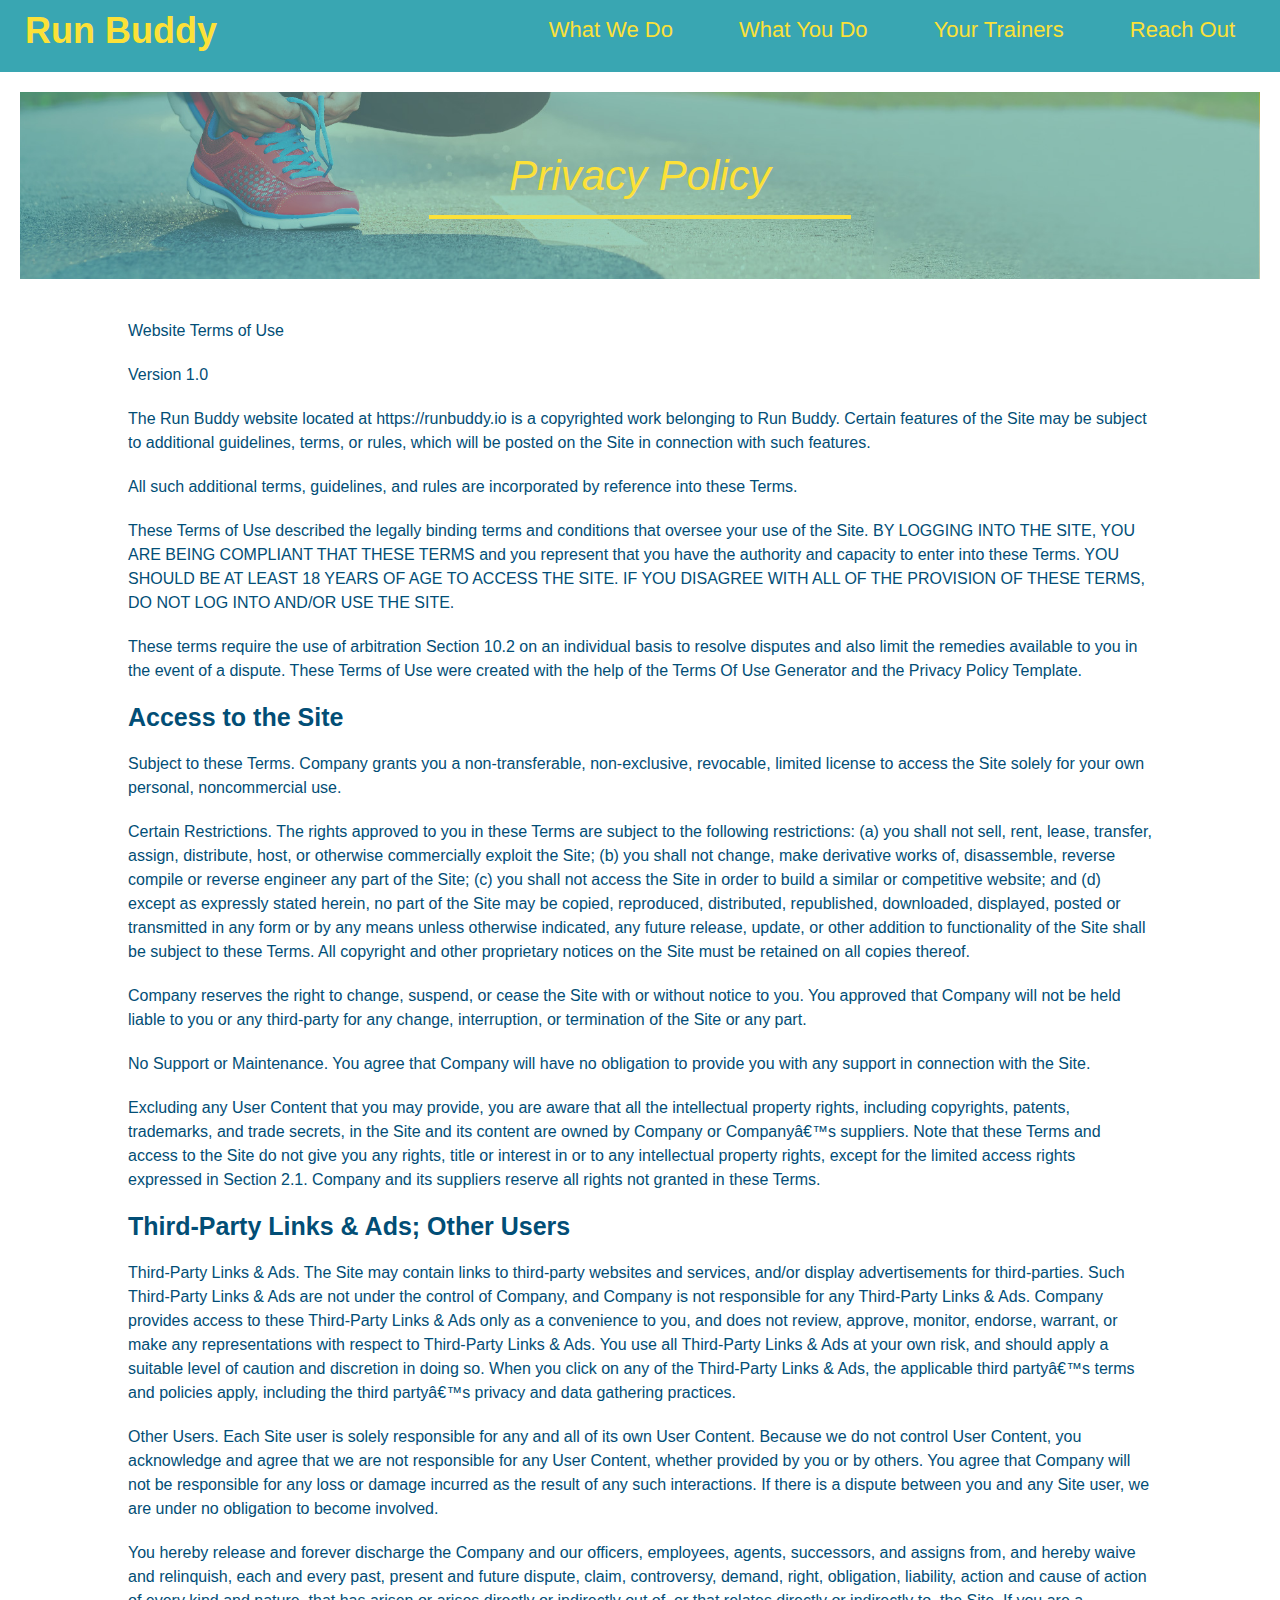
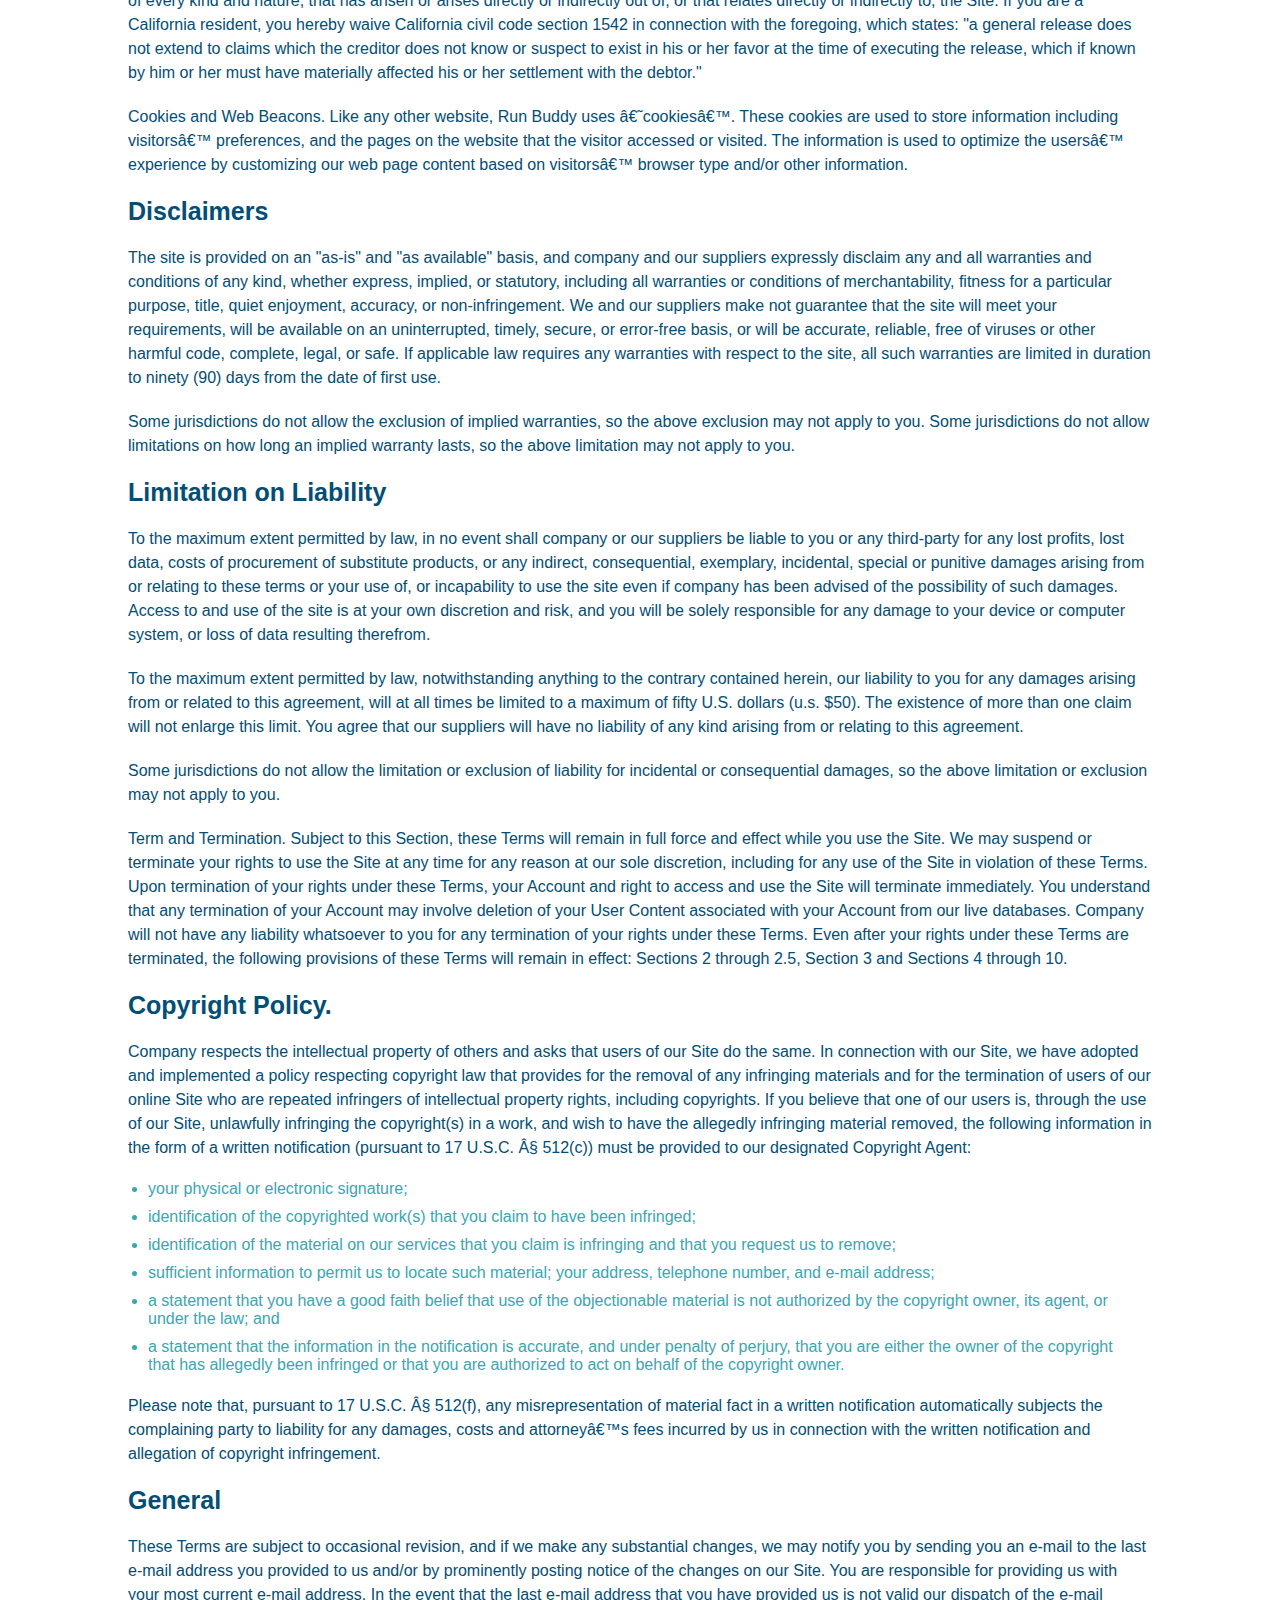
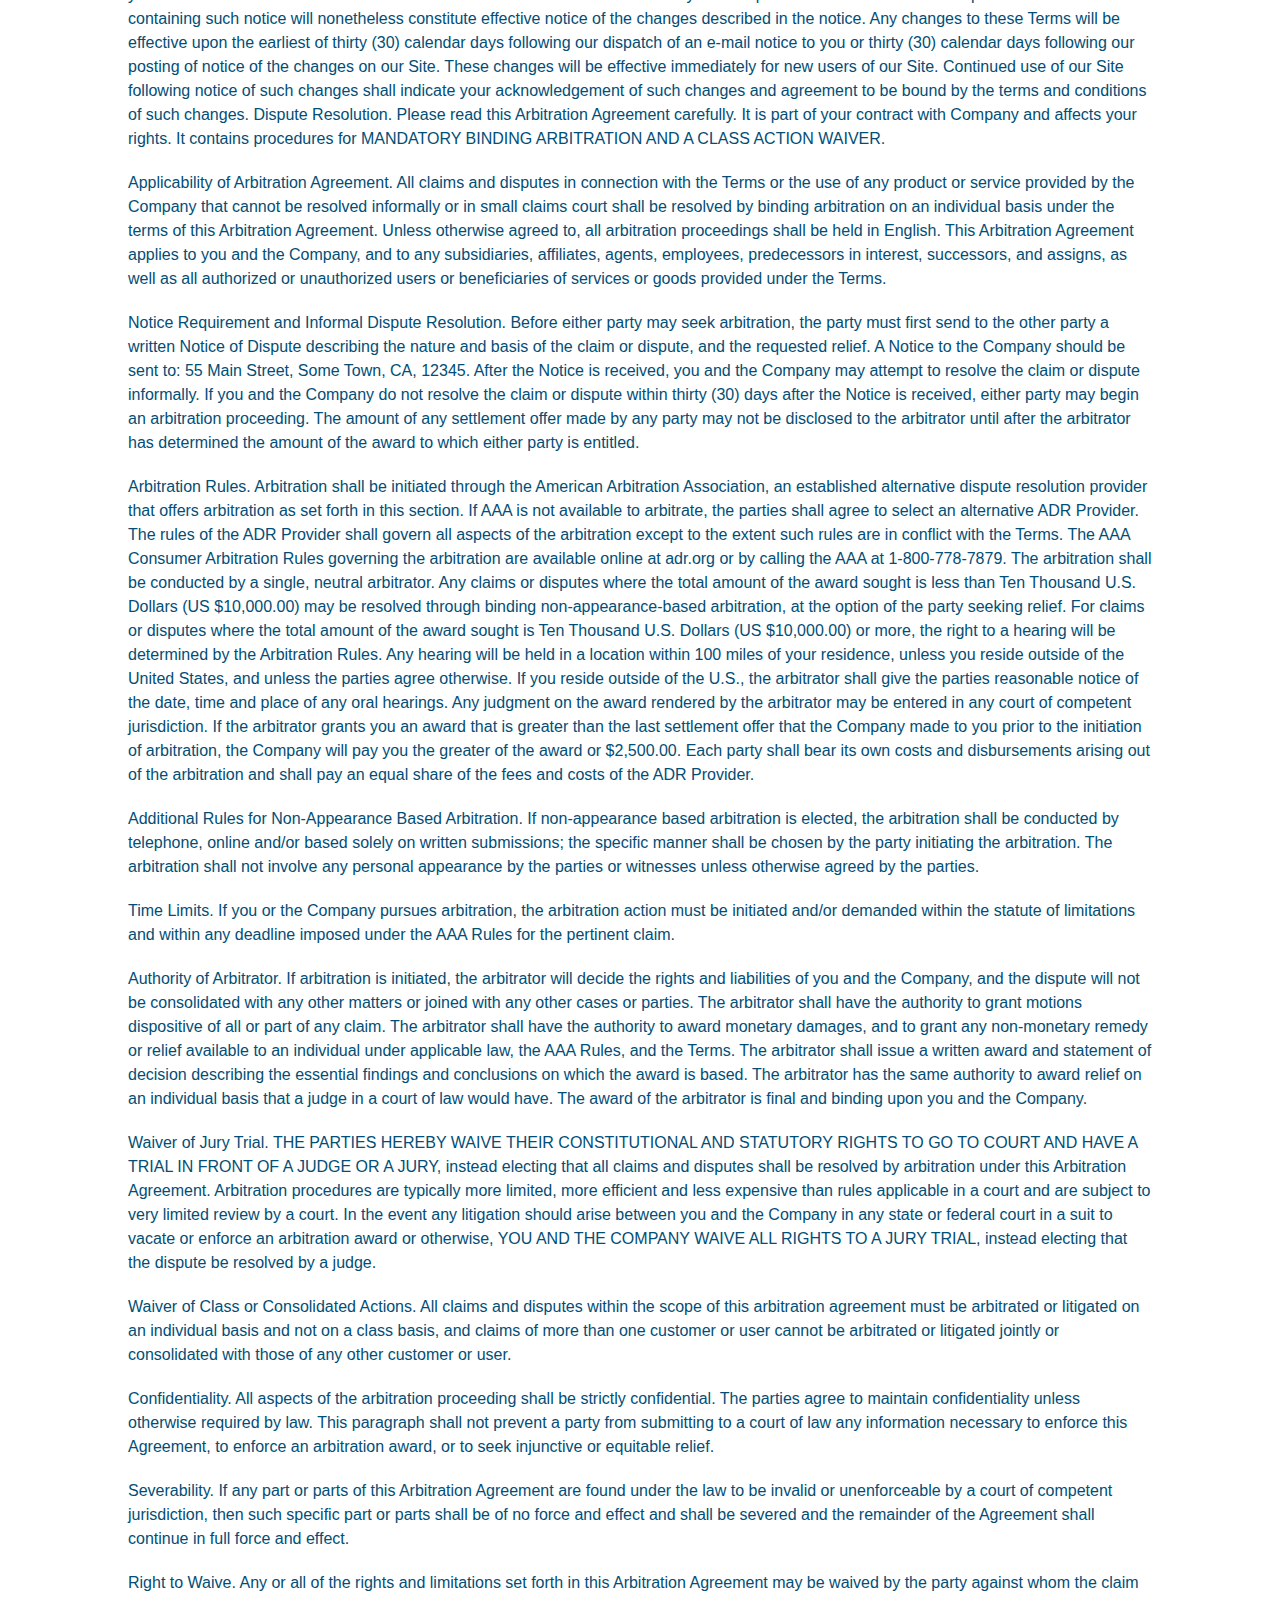
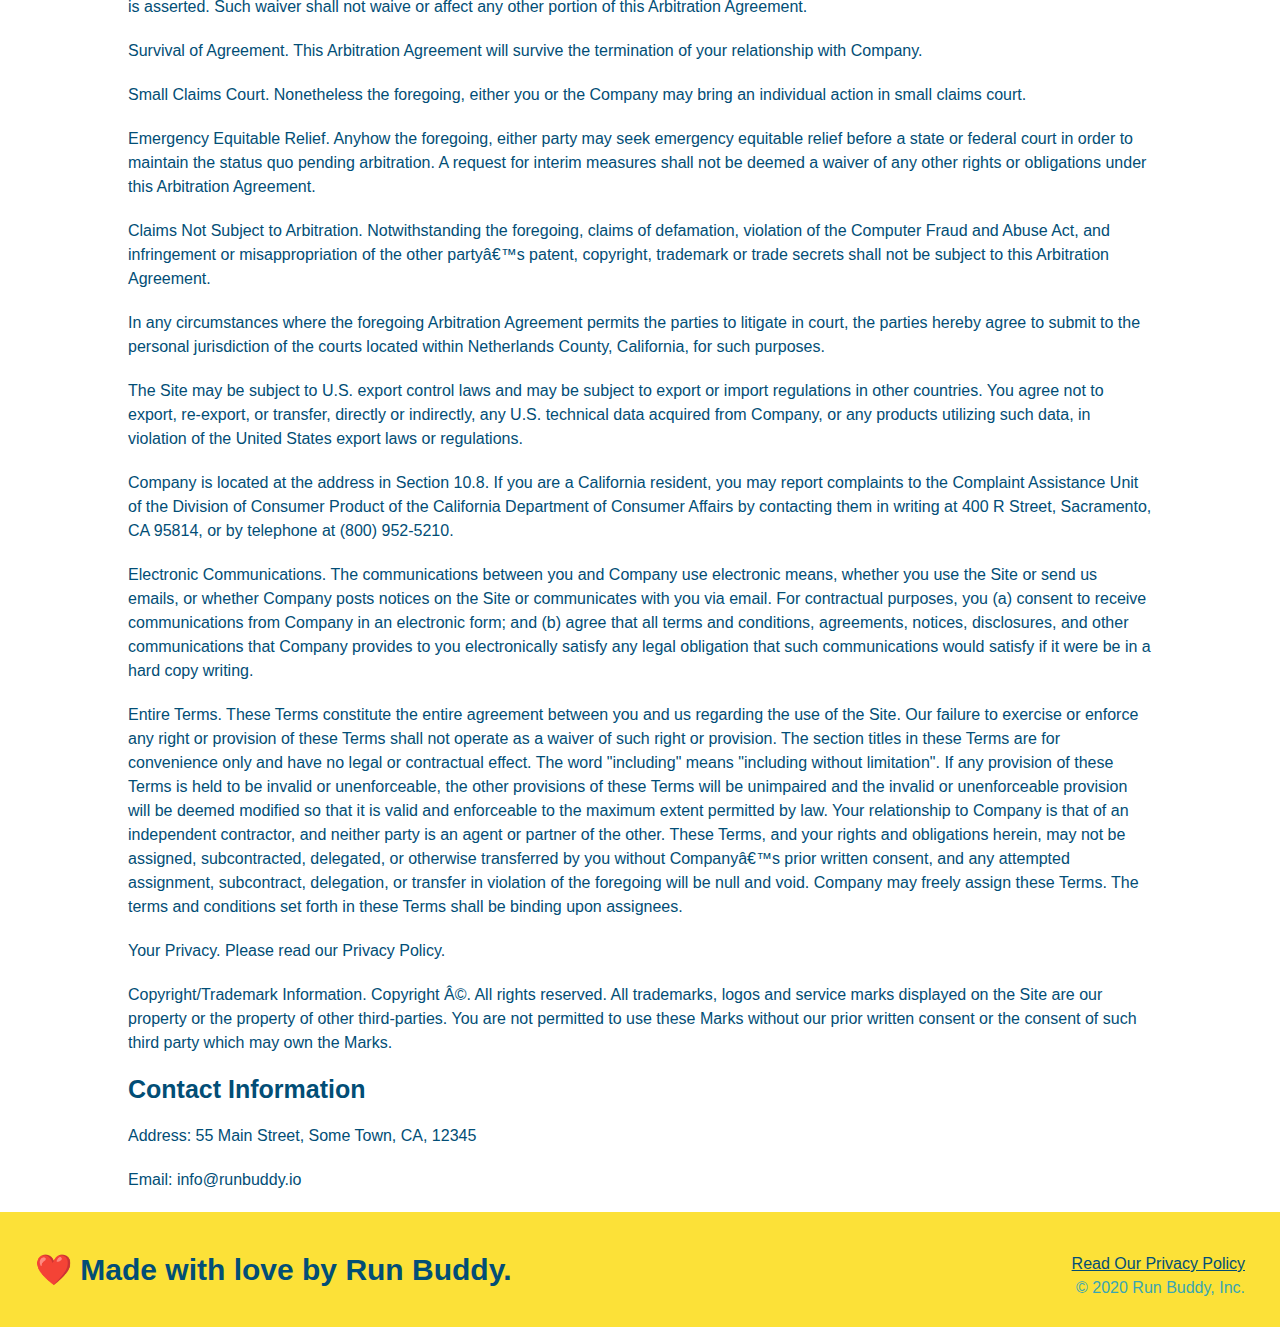
==== privacy-policy.html @ ae71781b "privacy policy and secondary style sheet" ====
<!DOCTYPE html>
<html lang="en">
  <head>
    <meta charset="UTF-8" />
    <title>Privacy Policy - Run Buddy</title>
    <link rel="stylesheet" href="assets/css/style.css" />
    <link rel="stylesheet" href="assets/css/secondary-styles.css" />
</head>
  <body>
    <!-- navigation-->
    <header>
      <h1>
        <a href="/">Run Buddy</a>
      </h1>
      <nav>
        <ul>
          <li>
            <a href="./index.html#what-we-do">What We Do</a>
          </li>
          <li>
            <a href="./index.html#what-you-do">What You Do</a>
          </li>
          <li>
            <a href="./index.html#your-trainers">Your Trainers</a>
          </li>
          <li>
            <a href="./index.html#reach-out">Reach Out</a>
          </li>
        </ul>
      </nav>
    </header>
    <!-- hero/jumbotron -->
    <section class="hero hero-secondary">
        <h2 class="page-title">
            Privacy Policy
        </h2>
    </section>
    <article class="secondary-content">

      <p>
        Website Terms of Use
      </p>

      <p>
        Version 1.0
      </p>

      <p>
        The Run Buddy website located at https://runbuddy.io is a copyrighted work belonging to Run Buddy. Certain
        features of the Site may be subject to additional guidelines, terms, or rules, which will be posted on the Site
        in connection with such features.
      </p>

      <p>
        All such additional terms, guidelines, and rules are incorporated by reference into these Terms.
      </p>

      <p>
        These Terms of Use described the legally binding terms and conditions that oversee your use of the Site. BY
        LOGGING INTO THE SITE, YOU ARE BEING COMPLIANT THAT THESE TERMS and you represent that you have the authority
        and capacity to enter into these Terms. YOU SHOULD BE AT LEAST 18 YEARS OF AGE TO ACCESS THE SITE. IF YOU
        DISAGREE WITH ALL OF THE PROVISION OF THESE TERMS, DO NOT LOG INTO AND/OR USE THE SITE.
      </p>

      <p>
        These terms require the use of arbitration Section 10.2 on an individual basis to resolve disputes and also
        limit the remedies available to you in the event of a dispute. These Terms of Use were created with the help of
        the Terms Of Use Generator and the Privacy Policy Template.
      </p>

      <h3>
        Access to the Site
      </h3>

      <p>
        Subject to these Terms. Company grants you a non-transferable, non-exclusive, revocable, limited license to
        access the Site solely for your own personal, noncommercial use.
      </p>

      <p>
        Certain Restrictions. The rights approved to you in these Terms are subject to the following restrictions: (a)
        you shall not sell, rent, lease, transfer, assign, distribute, host, or otherwise commercially exploit the Site;
        (b) you shall not change, make derivative works of, disassemble, reverse compile or reverse engineer any part of
        the Site; (c) you shall not access the Site in order to build a similar or competitive website; and (d) except
        as expressly stated herein, no part of the Site may be copied, reproduced, distributed, republished, downloaded,
        displayed, posted or transmitted in any form or by any means unless otherwise indicated, any future release,
        update, or other addition to functionality of the Site shall be subject to these Terms. All copyright and other
        proprietary notices on the Site must be retained on all copies thereof.
      </p>

      <p>
        Company reserves the right to change, suspend, or cease the Site with or without notice to you. You approved
        that Company will not be held liable to you or any third-party for any change, interruption, or termination of
        the Site or any part.
      </p>

      <p>
        No Support or Maintenance. You agree that Company will have no obligation to provide you with any support in
        connection with the Site.
      </p>

      <p>
        Excluding any User Content that you may provide, you are aware that all the intellectual property rights,
        including copyrights, patents, trademarks, and trade secrets, in the Site and its content are owned by Company
        or Companyâ€™s suppliers. Note that these Terms and access to the Site do not give you any rights, title or
        interest in or to any intellectual property rights, except for the limited access rights expressed in Section
        2.1. Company and its suppliers reserve all rights not granted in these Terms.
      </p>

      <h3>
        Third-Party Links & Ads; Other Users
      </h3>

      <p>
        Third-Party Links & Ads. The Site may contain links to third-party websites and services, and/or display
        advertisements for third-parties. Such Third-Party Links & Ads are not under the control of Company, and Company
        is not responsible for any Third-Party Links & Ads. Company provides access to these Third-Party Links & Ads
        only as a convenience to you, and does not review, approve, monitor, endorse, warrant, or make any
        representations with respect to Third-Party Links & Ads. You use all Third-Party Links & Ads at your own risk,
        and should apply a suitable level of caution and discretion in doing so. When you click on any of the
        Third-Party Links & Ads, the applicable third partyâ€™s terms and policies apply, including the third partyâ€™s
        privacy and data gathering practices.
      </p>

      <p>
        Other Users. Each Site user is solely responsible for any and all of its own User Content. Because we do not
        control User Content, you acknowledge and agree that we are not responsible for any User Content, whether
        provided by you or by others. You agree that Company will not be responsible for any loss or damage incurred as
        the result of any such interactions. If there is a dispute between you and any Site user, we are under no
        obligation to become involved.
      </p>

      <p>
        You hereby release and forever discharge the Company and our officers, employees, agents, successors, and
        assigns from, and hereby waive and relinquish, each and every past, present and future dispute, claim,
        controversy, demand, right, obligation, liability, action and cause of action of every kind and nature, that has
        arisen or arises directly or indirectly out of, or that relates directly or indirectly to, the Site. If you are
        a California resident, you hereby waive California civil code section 1542 in connection with the foregoing,
        which states: "a general release does not extend to claims which the creditor does not know or suspect to exist
        in his or her favor at the time of executing the release, which if known by him or her must have materially
        affected his or her settlement with the debtor."
      </p>

      <p>
        Cookies and Web Beacons. Like any other website, Run Buddy uses â€˜cookiesâ€™. These cookies are used to store
        information including visitorsâ€™ preferences, and the pages on the website that the visitor accessed or visited.
        The information is used to optimize the usersâ€™ experience by customizing our web page content based on visitorsâ€™
        browser type and/or other information.
      </p>

      <h3>
        Disclaimers
      </h3>

      <p>
        The site is provided on an "as-is" and "as available" basis, and company and our suppliers expressly disclaim
        any and all warranties and conditions of any kind, whether express, implied, or statutory, including all
        warranties or conditions of merchantability, fitness for a particular purpose, title, quiet enjoyment, accuracy,
        or non-infringement. We and our suppliers make not guarantee that the site will meet your requirements, will be
        available on an uninterrupted, timely, secure, or error-free basis, or will be accurate, reliable, free of
        viruses or other harmful code, complete, legal, or safe. If applicable law requires any warranties with respect
        to the site, all such warranties are limited in duration to ninety (90) days from the date of first use.
      </p>

      <p>
        Some jurisdictions do not allow the exclusion of implied warranties, so the above exclusion may not apply to
        you. Some jurisdictions do not allow limitations on how long an implied warranty lasts, so the above limitation
        may not apply to you.
      </p>

      <h3>
        Limitation on Liability
      </h3>

      <p>
        To the maximum extent permitted by law, in no event shall company or our suppliers be liable to you or any
        third-party for any lost profits, lost data, costs of procurement of substitute products, or any indirect,
        consequential, exemplary, incidental, special or punitive damages arising from or relating to these terms or
        your use of, or incapability to use the site even if company has been advised of the possibility of such
        damages. Access to and use of the site is at your own discretion and risk, and you will be solely responsible
        for any damage to your device or computer system, or loss of data resulting therefrom.
      </p>

      <p>
        To the maximum extent permitted by law, notwithstanding anything to the contrary contained herein, our liability
        to you for any damages arising from or related to this agreement, will at all times be limited to a maximum of
        fifty U.S. dollars (u.s. $50). The existence of more than one claim will not enlarge this limit. You agree that
        our suppliers will have no liability of any kind arising from or relating to this agreement.
      </p>

      <p>
        Some jurisdictions do not allow the limitation or exclusion of liability for incidental or consequential
        damages, so the above limitation or exclusion may not apply to you.
      </p>

      <p>
        Term and Termination. Subject to this Section, these Terms will remain in full force and effect while you use
        the Site. We may suspend or terminate your rights to use the Site at any time for any reason at our sole
        discretion, including for any use of the Site in violation of these Terms. Upon termination of your rights under
        these Terms, your Account and right to access and use the Site will terminate immediately. You understand that
        any termination of your Account may involve deletion of your User Content associated with your Account from our
        live databases. Company will not have any liability whatsoever to you for any termination of your rights under
        these Terms. Even after your rights under these Terms are terminated, the following provisions of these Terms
        will remain in effect: Sections 2 through 2.5, Section 3 and Sections 4 through 10.
      </p>

      <h3>
        Copyright Policy.
      </h3>

      <p>
        Company respects the intellectual property of others and asks that users of our Site do the same. In connection
        with our Site, we have adopted and implemented a policy respecting copyright law that provides for the removal
        of any infringing materials and for the termination of users of our online Site who are repeated infringers of
        intellectual property rights, including copyrights. If you believe that one of our users is, through the use of
        our Site, unlawfully infringing the copyright(s) in a work, and wish to have the allegedly infringing material
        removed, the following information in the form of a written notification (pursuant to 17 U.S.C. Â§ 512(c)) must
        be provided to our designated Copyright Agent:
      </p>

      <ul>
        <li>
          your physical or electronic signature;
        </li>
        <li>
          identification of the copyrighted work(s) that you claim to have been infringed;
        </li>
        <li>
          identification of the material on our services that you claim is infringing and that you request us to remove;
        </li>
        <li>
          sufficient information to permit us to locate such material; your address, telephone number, and e-mail
          address;
        </li>
        <li>
          a statement that you have a good faith belief that use of the objectionable material is not authorized by the
          copyright owner, its agent, or under the law; and
        </li>
        <li>
          a statement that the information in the notification is accurate, and under penalty of perjury, that you are
          either the owner of the copyright that has allegedly been infringed or that you are authorized to act on
          behalf of the copyright owner.
        </li>
      </ul>

      <p>
        Please note that, pursuant to 17 U.S.C. Â§ 512(f), any misrepresentation of material fact in a written
        notification automatically subjects the complaining party to liability for any damages, costs and attorneyâ€™s
        fees incurred by us in connection with the written notification and allegation of copyright infringement.
      </p>

      <h3>
        General
      </h3>

      <p>
        These Terms are subject to occasional revision, and if we make any substantial changes, we may notify you by
        sending you an e-mail to the last e-mail address you provided to us and/or by prominently posting notice of the
        changes on our Site. You are responsible for providing us with your most current e-mail address. In the event
        that the last e-mail address that you have provided us is not valid our dispatch of the e-mail containing such
        notice will nonetheless constitute effective notice of the changes described in the notice. Any changes to these
        Terms will be effective upon the earliest of thirty (30) calendar days following our dispatch of an e-mail
        notice to you or thirty (30) calendar days following our posting of notice of the changes on our Site. These
        changes will be effective immediately for new users of our Site. Continued use of our Site following notice of
        such changes shall indicate your acknowledgement of such changes and agreement to be bound by the terms and
        conditions of such changes. Dispute Resolution. Please read this Arbitration Agreement carefully. It is part of
        your contract with Company and affects your rights. It contains procedures for MANDATORY BINDING ARBITRATION AND
        A CLASS ACTION WAIVER.
      </p>

      <p>
        Applicability of Arbitration Agreement. All claims and disputes in connection with the Terms or the use of any
        product or service provided by the Company that cannot be resolved informally or in small claims court shall be
        resolved by binding arbitration on an individual basis under the terms of this Arbitration Agreement. Unless
        otherwise agreed to, all arbitration proceedings shall be held in English. This Arbitration Agreement applies to
        you and the Company, and to any subsidiaries, affiliates, agents, employees, predecessors in interest,
        successors, and assigns, as well as all authorized or unauthorized users or beneficiaries of services or goods
        provided under the Terms.
      </p>

      <p>
        Notice Requirement and Informal Dispute Resolution. Before either party may seek arbitration, the party must
        first send to the other party a written Notice of Dispute describing the nature and basis of the claim or
        dispute, and the requested relief. A Notice to the Company should be sent to: 55 Main Street, Some Town, CA,
        12345. After the Notice is received, you and the Company may attempt to resolve the claim or dispute informally.
        If you and the Company do not resolve the claim or dispute within thirty (30) days after the Notice is received,
        either party may begin an arbitration proceeding. The amount of any settlement offer made by any party may not
        be disclosed to the arbitrator until after the arbitrator has determined the amount of the award to which either
        party is entitled.
      </p>

      <p>
        Arbitration Rules. Arbitration shall be initiated through the American Arbitration Association, an established
        alternative dispute resolution provider that offers arbitration as set forth in this section. If AAA is not
        available to arbitrate, the parties shall agree to select an alternative ADR Provider. The rules of the ADR
        Provider shall govern all aspects of the arbitration except to the extent such rules are in conflict with the
        Terms. The AAA Consumer Arbitration Rules governing the arbitration are available online at adr.org or by
        calling the AAA at 1-800-778-7879. The arbitration shall be conducted by a single, neutral arbitrator. Any
        claims or disputes where the total amount of the award sought is less than Ten Thousand U.S. Dollars (US
        $10,000.00) may be resolved through binding non-appearance-based arbitration, at the option of the party seeking
        relief. For claims or disputes where the total amount of the award sought is Ten Thousand U.S. Dollars (US
        $10,000.00) or more, the right to a hearing will be determined by the Arbitration Rules. Any hearing will be
        held in a location within 100 miles of your residence, unless you reside outside of the United States, and
        unless the parties agree otherwise. If you reside outside of the U.S., the arbitrator shall give the parties
        reasonable notice of the date, time and place of any oral hearings. Any judgment on the award rendered by the
        arbitrator may be entered in any court of competent jurisdiction. If the arbitrator grants you an award that is
        greater than the last settlement offer that the Company made to you prior to the initiation of arbitration, the
        Company will pay you the greater of the award or $2,500.00. Each party shall bear its own costs and
        disbursements arising out of the arbitration and shall pay an equal share of the fees and costs of the ADR
        Provider.
      </p>

      <p>
        Additional Rules for Non-Appearance Based Arbitration. If non-appearance based arbitration is elected, the
        arbitration shall be conducted by telephone, online and/or based solely on written submissions; the specific
        manner shall be chosen by the party initiating the arbitration. The arbitration shall not involve any personal
        appearance by the parties or witnesses unless otherwise agreed by the parties.
      </p>

      <p>
        Time Limits. If you or the Company pursues arbitration, the arbitration action must be initiated and/or demanded
        within the statute of limitations and within any deadline imposed under the AAA Rules for the pertinent claim.
      </p>

      <p>
        Authority of Arbitrator. If arbitration is initiated, the arbitrator will decide the rights and liabilities of
        you and the Company, and the dispute will not be consolidated with any other matters or joined with any other
        cases or parties. The arbitrator shall have the authority to grant motions dispositive of all or part of any
        claim. The arbitrator shall have the authority to award monetary damages, and to grant any non-monetary remedy
        or relief available to an individual under applicable law, the AAA Rules, and the Terms. The arbitrator shall
        issue a written award and statement of decision describing the essential findings and conclusions on which the
        award is based. The arbitrator has the same authority to award relief on an individual basis that a judge in a
        court of law would have. The award of the arbitrator is final and binding upon you and the Company.
      </p>

      <p>
        Waiver of Jury Trial. THE PARTIES HEREBY WAIVE THEIR CONSTITUTIONAL AND STATUTORY RIGHTS TO GO TO COURT AND HAVE
        A TRIAL IN FRONT OF A JUDGE OR A JURY, instead electing that all claims and disputes shall be resolved by
        arbitration under this Arbitration Agreement. Arbitration procedures are typically more limited, more efficient
        and less expensive than rules applicable in a court and are subject to very limited review by a court. In the
        event any litigation should arise between you and the Company in any state or federal court in a suit to vacate
        or enforce an arbitration award or otherwise, YOU AND THE COMPANY WAIVE ALL RIGHTS TO A JURY TRIAL, instead
        electing that the dispute be resolved by a judge.
      </p>

      <p>
        Waiver of Class or Consolidated Actions. All claims and disputes within the scope of this arbitration agreement
        must be arbitrated or litigated on an individual basis and not on a class basis, and claims of more than one
        customer or user cannot be arbitrated or litigated jointly or consolidated with those of any other customer or
        user.
      </p>

      <p>
        Confidentiality. All aspects of the arbitration proceeding shall be strictly confidential. The parties agree to
        maintain confidentiality unless otherwise required by law. This paragraph shall not prevent a party from
        submitting to a court of law any information necessary to enforce this Agreement, to enforce an arbitration
        award, or to seek injunctive or equitable relief.
      </p>

      <p>
        Severability. If any part or parts of this Arbitration Agreement are found under the law to be invalid or
        unenforceable by a court of competent jurisdiction, then such specific part or parts shall be of no force and
        effect and shall be severed and the remainder of the Agreement shall continue in full force and effect.
      </p>

      <p>
        Right to Waive. Any or all of the rights and limitations set forth in this Arbitration Agreement may be waived
        by the party against whom the claim is asserted. Such waiver shall not waive or affect any other portion of this
        Arbitration Agreement.
      </p>

      <p>
        Survival of Agreement. This Arbitration Agreement will survive the termination of your relationship with
        Company.
      </p>

      <p>
        Small Claims Court. Nonetheless the foregoing, either you or the Company may bring an individual action in small
        claims court.
      </p>

      <p>
        Emergency Equitable Relief. Anyhow the foregoing, either party may seek emergency equitable relief before a
        state or federal court in order to maintain the status quo pending arbitration. A request for interim measures
        shall not be deemed a waiver of any other rights or obligations under this Arbitration Agreement.
      </p>

      <p>
        Claims Not Subject to Arbitration. Notwithstanding the foregoing, claims of defamation, violation of the
        Computer Fraud and Abuse Act, and infringement or misappropriation of the other partyâ€™s patent, copyright,
        trademark or trade secrets shall not be subject to this Arbitration Agreement.
      </p>

      <p>
        In any circumstances where the foregoing Arbitration Agreement permits the parties to litigate in court, the
        parties hereby agree to submit to the personal jurisdiction of the courts located within Netherlands County,
        California, for such purposes.
      </p>

      <p>
        The Site may be subject to U.S. export control laws and may be subject to export or import regulations in other
        countries. You agree not to export, re-export, or transfer, directly or indirectly, any U.S. technical data
        acquired from Company, or any products utilizing such data, in violation of the United States export laws or
        regulations.
      </p>

      <p>
        Company is located at the address in Section 10.8. If you are a California resident, you may report complaints
        to the Complaint Assistance Unit of the Division of Consumer Product of the California Department of Consumer
        Affairs by contacting them in writing at 400 R Street, Sacramento, CA 95814, or by telephone at (800) 952-5210.
      </p>

      <p>
        Electronic Communications. The communications between you and Company use electronic means, whether you use the
        Site or send us emails, or whether Company posts notices on the Site or communicates with you via email. For
        contractual purposes, you (a) consent to receive communications from Company in an electronic form; and (b)
        agree that all terms and conditions, agreements, notices, disclosures, and other communications that Company
        provides to you electronically satisfy any legal obligation that such communications would satisfy if it were be
        in a hard copy writing.
      </p>

      <p>
        Entire Terms. These Terms constitute the entire agreement between you and us regarding the use of the Site. Our
        failure to exercise or enforce any right or provision of these Terms shall not operate as a waiver of such right
        or provision. The section titles in these Terms are for convenience only and have no legal or contractual
        effect. The word "including" means "including without limitation". If any provision of these Terms is held to be
        invalid or unenforceable, the other provisions of these Terms will be unimpaired and the invalid or
        unenforceable provision will be deemed modified so that it is valid and enforceable to the maximum extent
        permitted by law. Your relationship to Company is that of an independent contractor, and neither party is an
        agent or partner of the other. These Terms, and your rights and obligations herein, may not be assigned,
        subcontracted, delegated, or otherwise transferred by you without Companyâ€™s prior written consent, and any
        attempted assignment, subcontract, delegation, or transfer in violation of the foregoing will be null and void.
        Company may freely assign these Terms. The terms and conditions set forth in these Terms shall be binding upon
        assignees.
      </p>

      <p>
        Your Privacy. Please read our Privacy Policy.
      </p>

      <p>
        Copyright/Trademark Information. Copyright Â©. All rights reserved. All trademarks, logos and service marks
        displayed on the Site are our property or the property of other third-parties. You are not permitted to use
        these Marks without our prior written consent or the consent of such third party which may own the Marks.
      </p>

      <h3>
        Contact Information
      </h3>

      <p>
        Address: 55 Main Street, Some Town, CA, 12345
      </p>

      <p>
        Email: info@runbuddy.io
      </p>

    </article>
    <!-- footer -->
    <footer>
        <h2 class="blue">❤️ Made with love by Run Buddy.</h3>
        <div>
            <a href="#">Read Our Privacy Policy</a>
            <br>
            © 2020 Run Buddy, Inc.
        </div>
        <image></image>
    </footer>
  </body>
</html>
---- assets/css/style.css ----
* {
    margin: 0;
    padding: 0;
    box-sizing: border-box;
}
body {
    font-family: Arial, Helvetica, sans-serif;
    margin: 0 auto;
    color: #39a6b2;
}
/*HEADER STYLES*/
header {
    padding-top: 10px;
    padding-right: 15px;
    padding-bottom: 20px;
    padding-left: 25px;
    background-color: #39a6b2;
}

header h1 {
    font-weight: bold;
    font-size: 36px;
    color: #fce138;
    margin: 0;
    display: inline;
}

header a {
    text-decoration: none;
    color: #fce138;
}

header nav {
    float: right;
    margin: 7px 0;
}

header nav ul li {
    display: inline;
    margin: 0 30px;
    font-weight: lighter;
    font-size: 22px;
}
/*HEADER STYLES END*/

/*FOOTER STYLES*/

footer {
    background: #fce138;
    width: 100%;
    padding: 40px 35px;
  }

footer h2 {
    display: inline;
    color: #024e76;
    font-size: 30px;
    margin: 0;
  }

footer div {
    float: right;
    line-height: 1.5;
    text-align: right;
  }

footer a {
    color: #024e76;
  }
  
  section {
    padding: 60px;    
  }
/* FOOTER STYLES END */

/* HERO STYLES & FORM */

/*Homepage hero*/
  .hero {
      background-image: url("../images/hero-bg.jpg");
      margin: 20px;
      background-color: white;
      height: 600px;
      background-size: cover;
      background-position: center;
      position: relative;
  }

  /*secondary page hero*/
  .hero-secondary {
    margin:20px;
    background-color: black;
    font-size: 20px;
    color: red;
  }
  
  .hero-form {
      background-color: #fce138;
      padding: 20px;
      width: 500px;
      color: #024e76;
      border: solid 3px #024e76;
      position: absolute;
      bottom: 120px;
      right: 140px;
  }

  hero-form h3 {
    font-size: 24px;
    margin: 0;
  }
  
  .hero-form p {
    margin: 5px 0 15px 0;
  }
  
  .form-input {
    border: 1px solid #024e76;
    display: block;
    padding: 7px 15px;
    font-size: 16px;
    color: #024e76;
    width: 100%;
    margin-bottom: 15px;
  }

  .hero-form label {
    margin: 0 5px;
  }

  .hero-form button {
    color: #fce138;
    background-color: #024e76;
    border: none;
    padding: 10px 20px;
    font-size: 16px;
  }
/* HERO SECTION STYLES END */

/* WHAT WE DO STYLES */

  .intro {
    text-align: center;
  }

  .intro p {
    line-height: 1.7;
    color: #39a6b2;
    width: 80%;
    font-size: 20px;
    margin: 0 auto;
  }
/* WHAT WE DO STYLES END */

/* WHAT YOU DO STYLES */

  .steps {
    text-align: center;
    background: #fce138;
  }

  .section-title {
    font-size: 55px;
    color: #024e76;
    margin-bottom: 35px;
    padding 0 100px 20px 100px;
    display: inline-block;
    border-bottom: 3px solid;
  }

  .primary-border {
    border-color: #fce138;
  }

  .secondary-border {
    border-color: #39a6b2;
  }

  .steps div {
    margin-bottom: 80px;
  }

  .steps img {
    width: 15%;
    margin: 10px 0;
  }

  .steps h3 {
    color: #024e76;
    font-size: 46px;
    margin-top: 10px;
  }

  .steps p {
    color: #39a6b2;
    font-size: 23px;
  }

  .steps span {
    font-size: 38px;
  }
/* WHAT YOU DO STYLES END */

/* MEET THE TRAINERS STYLES */
  .trainers {
    text-align: center;
  }

  .trainer {
    width: 900px;
    margin: 0 auto 30px auto;
    background: #024e76;
    color: #fce138;
    overflow: auto;
  }

  .trainer img {
    width: 35%;
    float: left;
  }

  .trainer-bio {
    padding: 35px;
    float: left;
    width: 65%;
  }

  .text-left {
    text-align: left;
  }
  
  .text-right {
    text-align: right;
  }

  .trainer-bio h3 {
    font-size: 32px;
    margin-bottom: 8px;
  }

  .trainer-bio h4 {
    font-weight: lighter;
    font-size: 26px;
    margin-bottom: 25px;
  }

  .trainer-bio p {
    font-size: 17px;
    line-height: 1.3;
  }
/* MEET THE TRAINERS STYLES END */

/* REACH OUT STYLES */
  .contact {
    text-align: center;
    background: #024e76;
  }

  .contact h2 {
    color: #fce138;
  }

  .contact-info iframe {
    width: 400px;
    height: 400px;
  }

  .contact-info div {
    width: 410;
    display: inline-block;
    vertical-align: top;
    text-align: left;
    margin: 30px 0 0 60px;
    color: white;
  }

  .contact-info h3 {
    color: #fce138;
    font-size: 32px;
  }

  .contact-info p, .contact-info address {
    margin: 20px 0;
    line-height: 1.5;
    font-size: 20px;
    font-size: normal;
  }

  .contact-info a {
    color: #fce138;
  }

  /* REACH OUT STYLES END */
---- assets/css/secondary-styles.css ----
.hero {
    background-position: bottom;
    height: auto;
    text-align: center;
    margin-bottom: 40px;
}

.page-title {
    color: #fce138;
    border-bottom: 4px solid #fce138;
    padding: 0 80px 15px 80px;
    display: inline-block;
    font-weight: normal;
    font-size: 42px;
    font-style: italic;
}

.secondary-content {
    width: 80%;
    margin: 0 auto;
    color: #024e76;
}

.secondary-content h3 {
    font-size: 25px;
    margin: 20px 0;
}

.secondary-content p {
    font-size: 16px;
    line-height: 1.5;
    margin: 20px 0;
}

.secondary-content ul {
    margin: 15px 20px;
}

.secondary-content li {
    color: #39a6b2;
    margin: 10px 0;
}
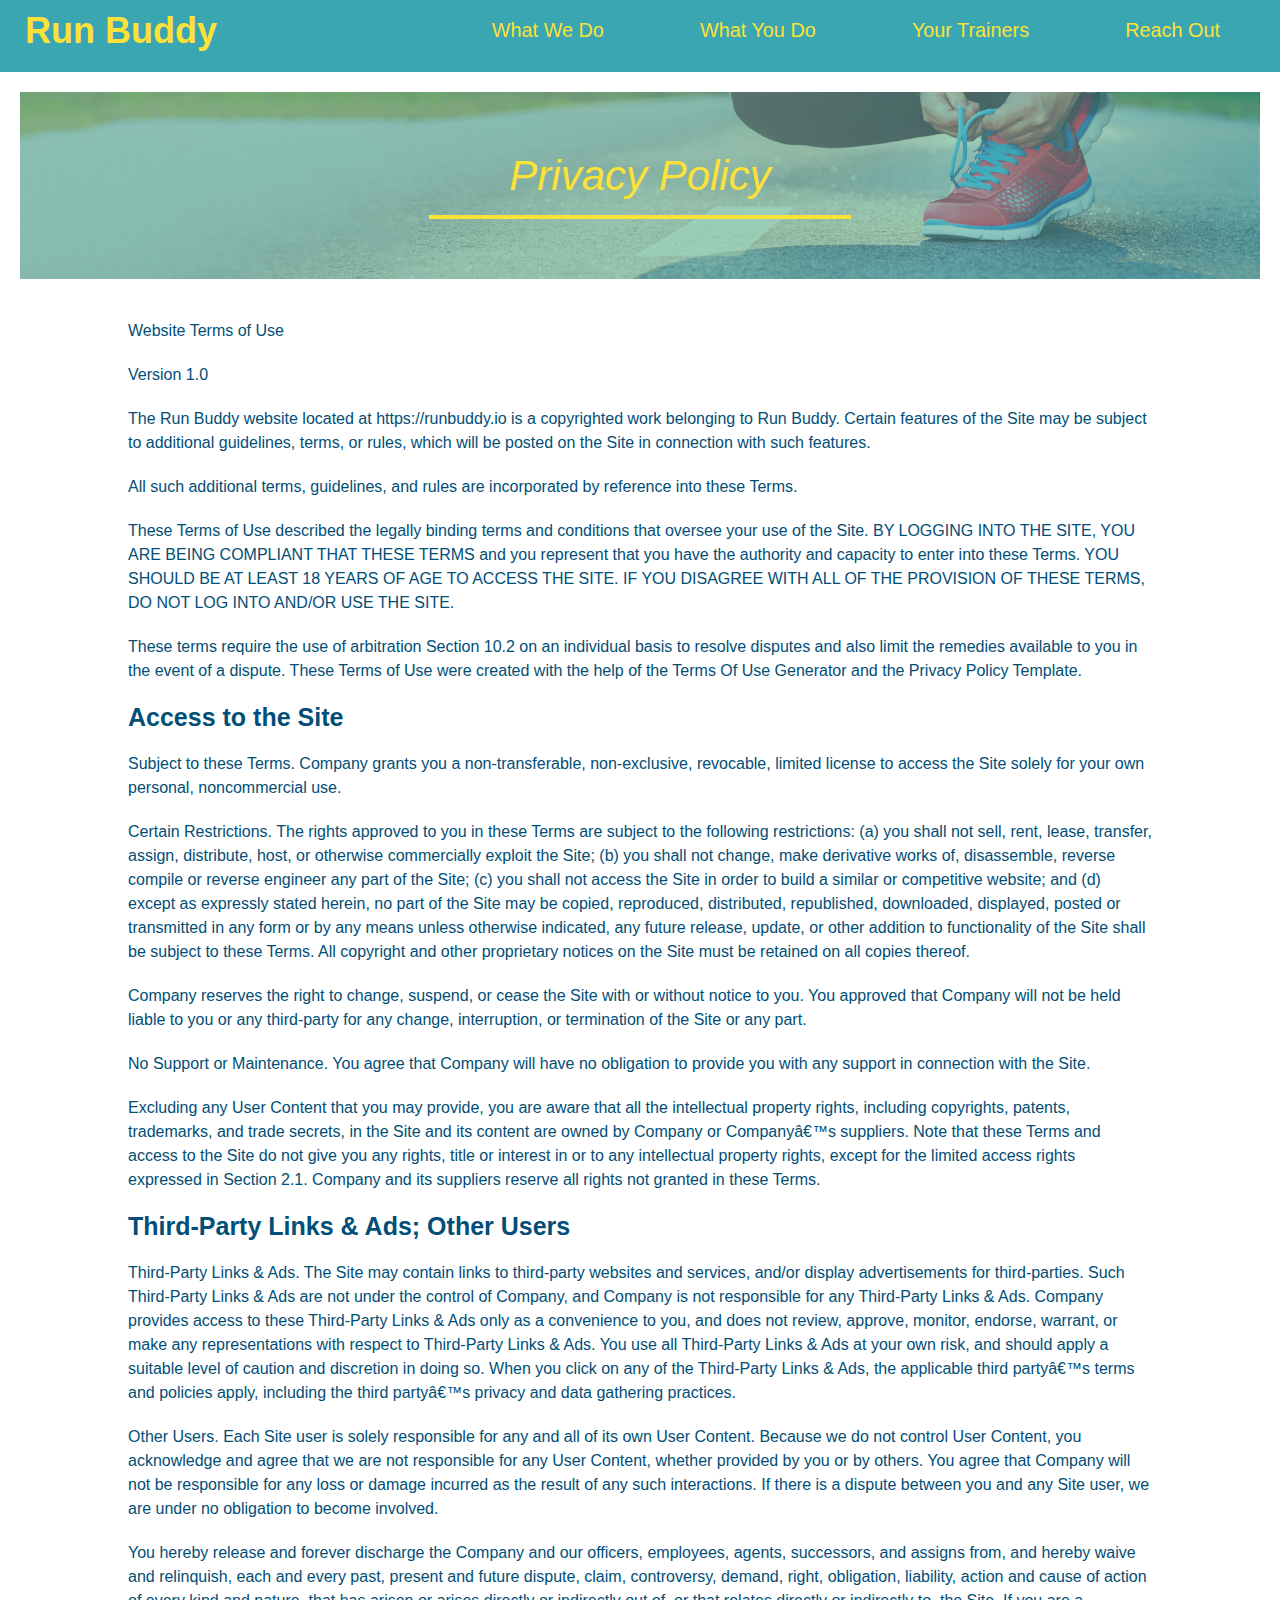
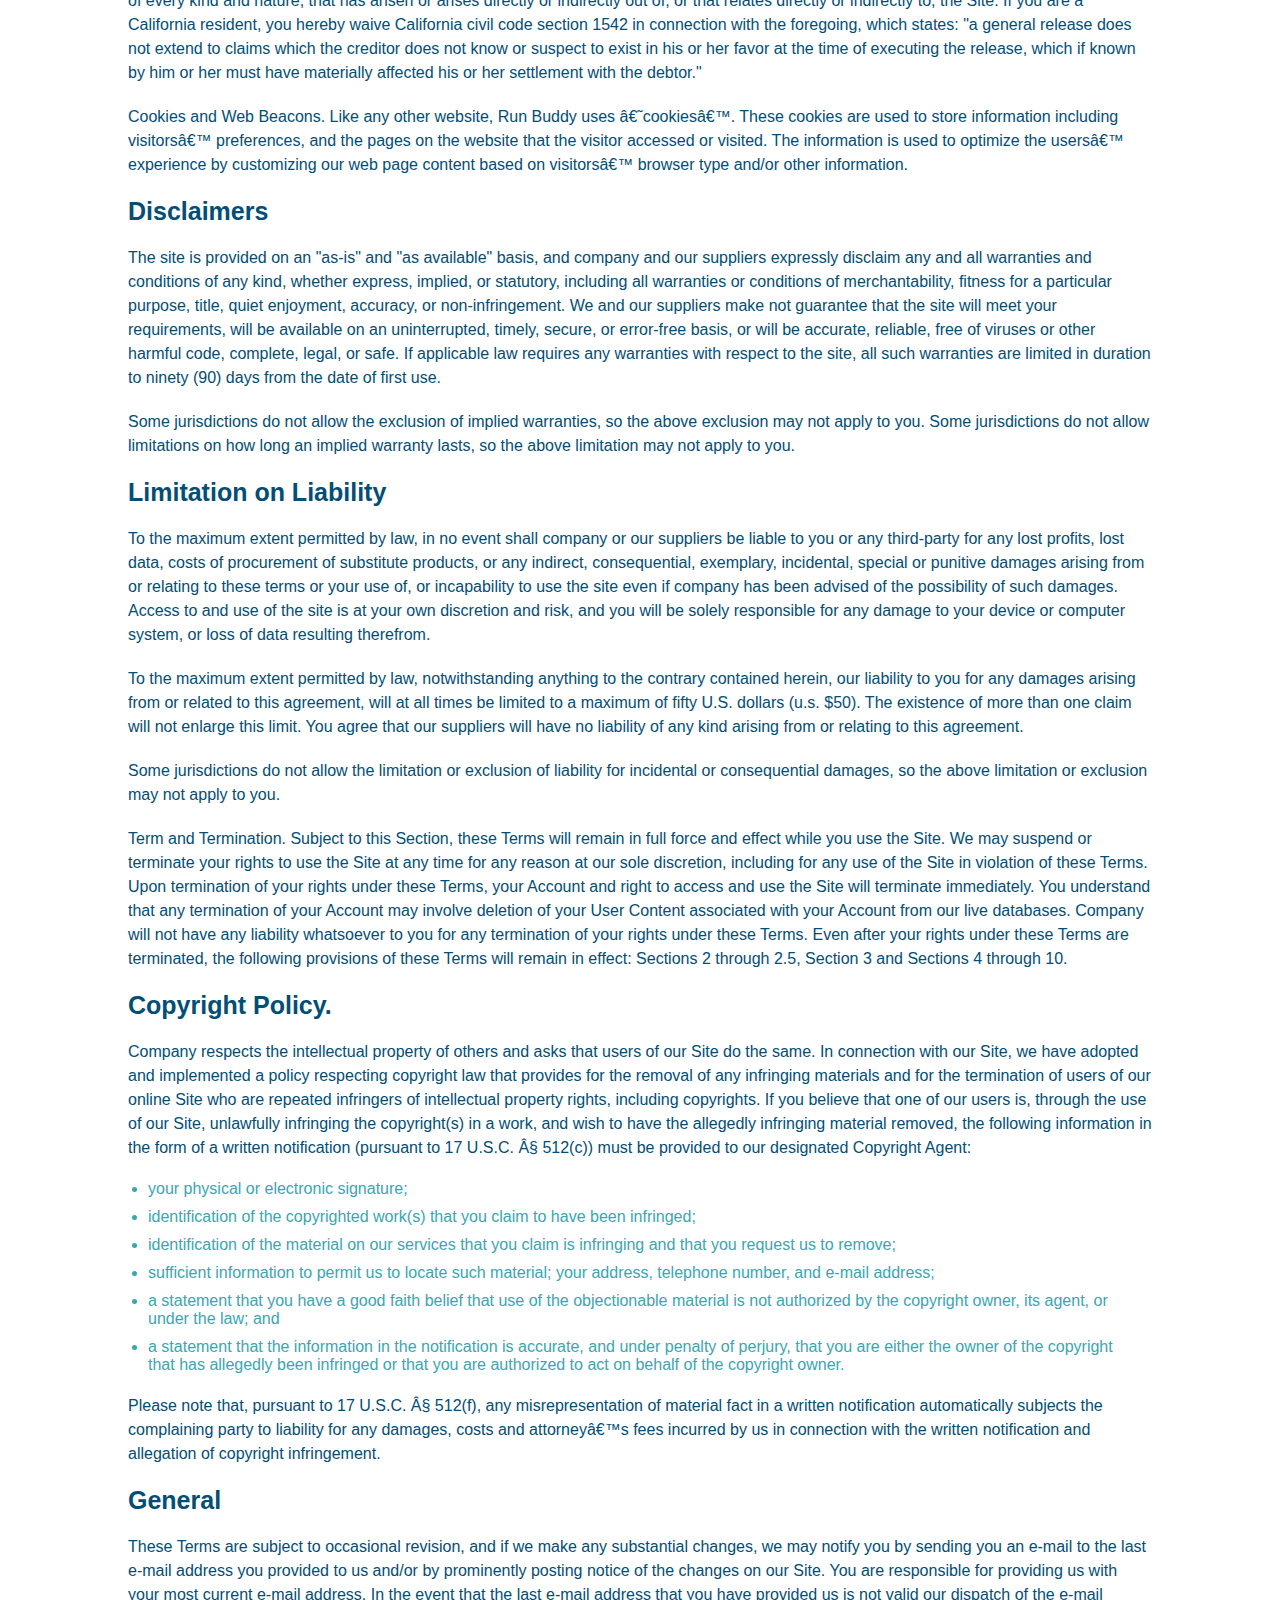
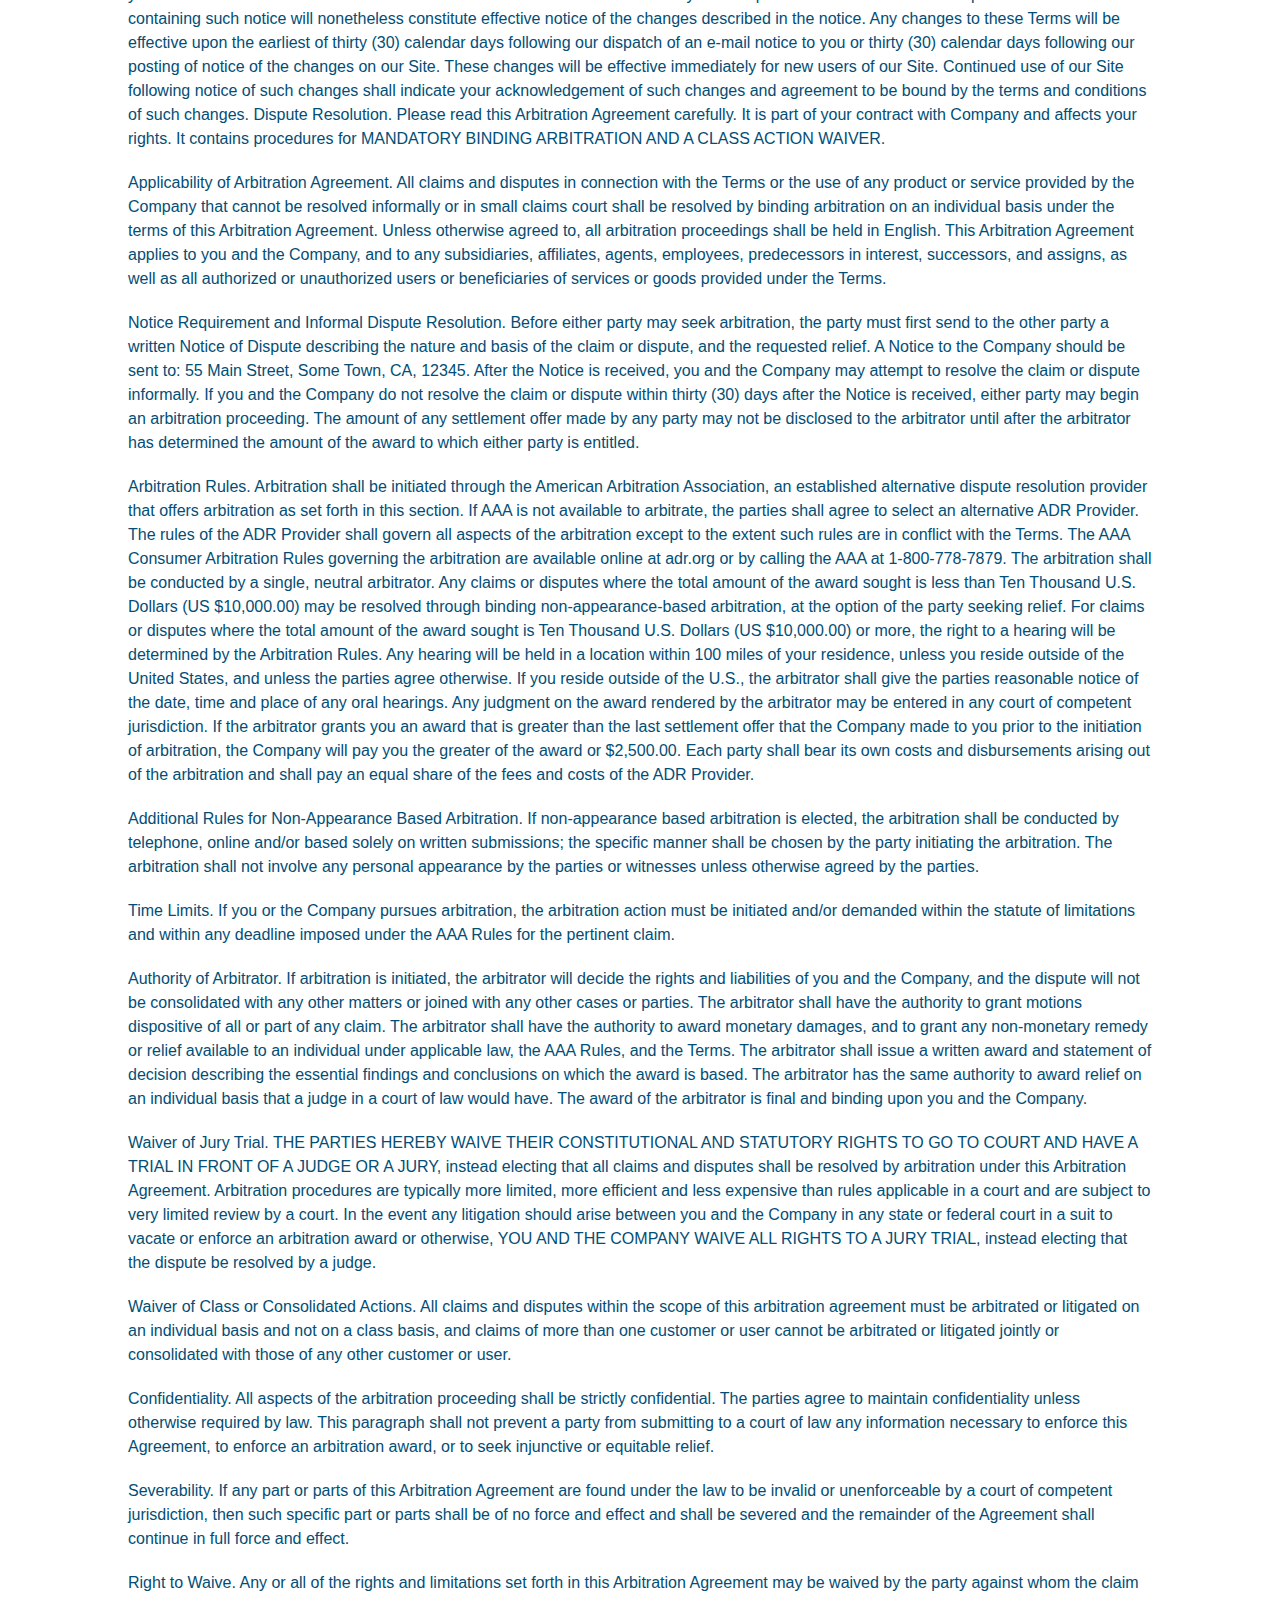
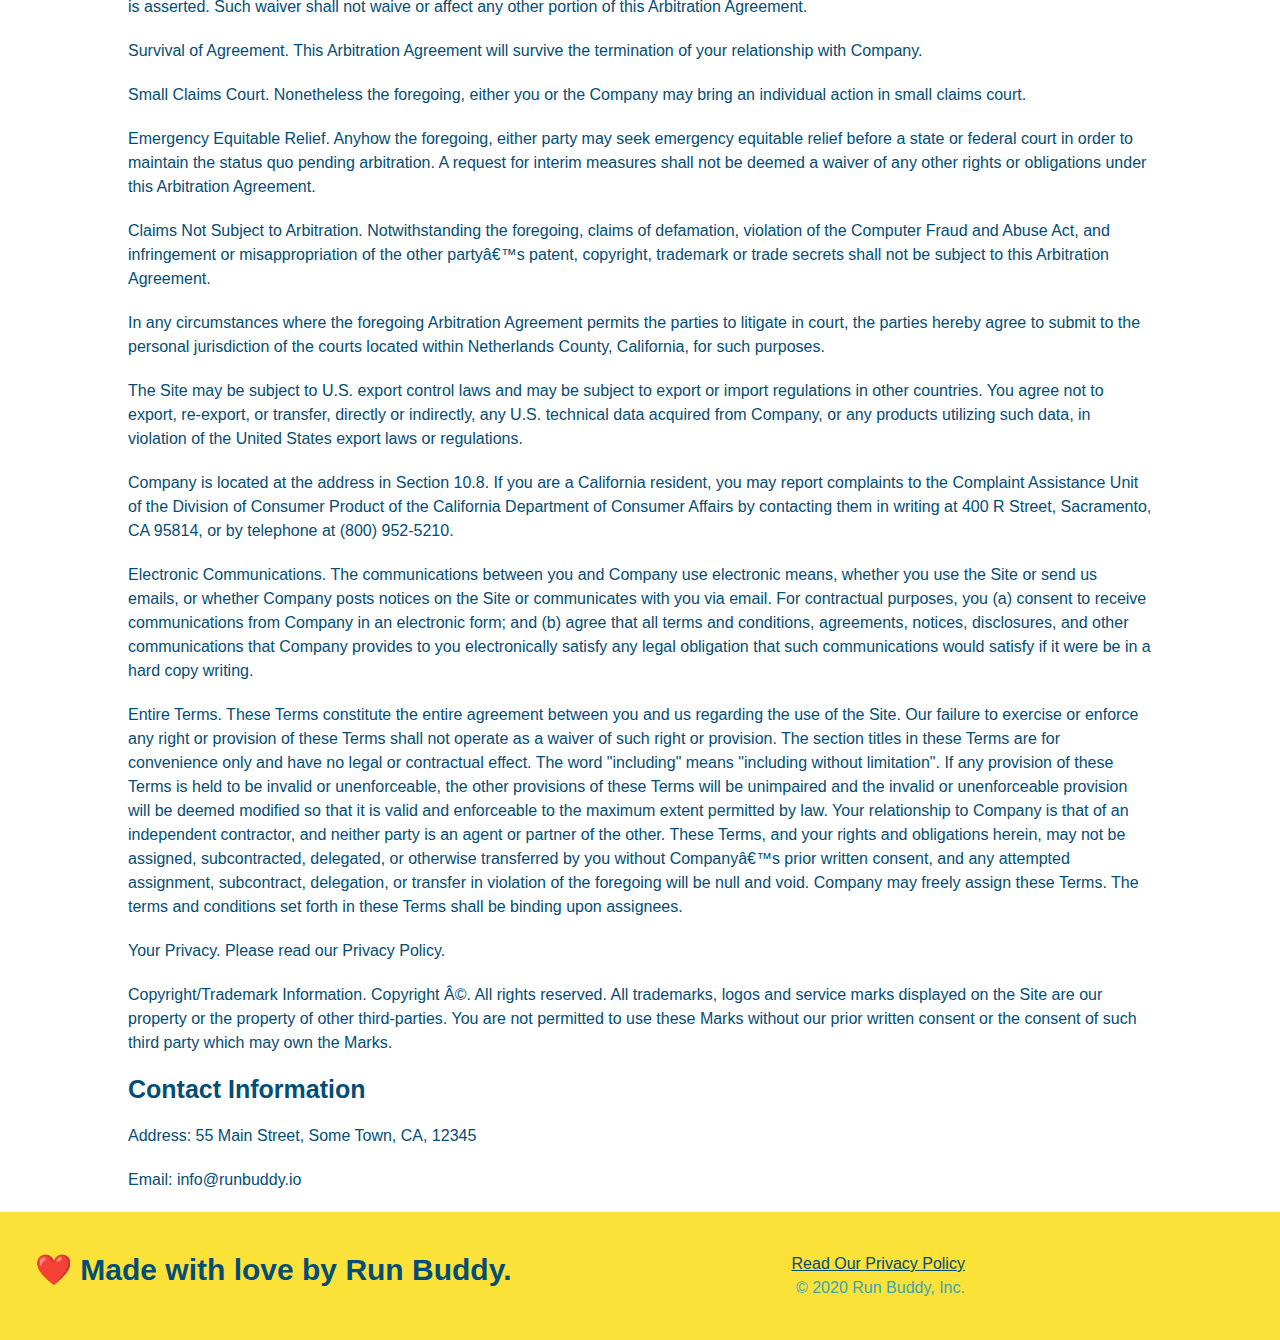
==== commit d5e5f8f5: "added media queries for 980, 768, and 575px" ====
--- a/privacy-policy.html
+++ b/privacy-policy.html
@@ -2,6 +2,7 @@
 <html lang="en">
   <head>
     <meta charset="UTF-8" />
+    <meta name="viewport" content="width=device=width, initial-scale=1.0" />
     <title>Privacy Policy - Run Buddy</title>
     <link rel="stylesheet" href="assets/css/style.css" />
     <link rel="stylesheet" href="assets/css/secondary-styles.css" />
--- a/assets/css/style.css
+++ b/assets/css/style.css
@@ -15,6 +15,9 @@
     padding-bottom: 20px;
     padding-left: 25px;
     background-color: #39a6b2;
+    display: flex;
+    justify-content: space-between;
+    flex-wrap: wrap;
 }
 
 header h1 {
@@ -22,7 +25,6 @@
     font-size: 36px;
     color: #fce138;
     margin: 0;
-    display: inline;
 }
 
 header a {
@@ -31,8 +33,15 @@
 }
 
 header nav {
-    float: right;
     margin: 7px 0;
+}
+
+header nav ul {
+  diplay: flex;
+  flex-wrap: wrap;
+  justify-content: space-between;
+  align-items: center;
+  list-style: none;
 }
 
 header nav ul li {
@@ -41,25 +50,33 @@
     font-weight: lighter;
     font-size: 22px;
 }
+
+header nav ul li a {
+  padding: 10px 15px;
+  font-weight: lighter;
+  font-size: 1.55vw;
+}
+
 /*HEADER STYLES END*/
 
 /*FOOTER STYLES*/
 
 footer {
+    display: flex;
+    flex-wrap: wrap;
+    justify-content: space-between;
     background: #fce138;
     width: 100%;
     padding: 40px 35px;
   }
 
 footer h2 {
-    display: inline;
     color: #024e76;
     font-size: 30px;
     margin: 0;
   }
 
 footer div {
-    float: right;
     line-height: 1.5;
     text-align: right;
   }
@@ -67,11 +84,13 @@
 footer a {
     color: #024e76;
   }
-  
-  section {
-    padding: 60px;    
-  }
 /* FOOTER STYLES END */
+
+/*Section styles*/
+section {
+  padding: 60px;    
+}
+/*Section styles end*/
 
 /* HERO STYLES & FORM */
 
@@ -80,10 +99,12 @@
       background-image: url("../images/hero-bg.jpg");
       margin: 20px;
       background-color: white;
-      height: 600px;
       background-size: cover;
       background-position: center;
-      position: relative;
+      display: flex;
+      justify-content: center;
+      align-items: flex-start;
+      flex-wrap: wrap;
   }
 
   /*secondary page hero*/
@@ -94,15 +115,28 @@
     color: red;
   }
   
+  .hero-cta {
+    width: 35%;
+    text-align: center;
+    margin: 3.5%;
+    color: #fff;
+    font-size: 18px;
+    line-height: 1.2;
+  }
+
+  .hero-cta h2 {
+    font-style: italic;
+    font-size: 55px;
+    color: #fce138;
+  }
+
   .hero-form {
       background-color: #fce138;
       padding: 20px;
-      width: 500px;
       color: #024e76;
       border: solid 3px #024e76;
-      position: absolute;
-      bottom: 120px;
-      right: 140px;
+      width: 40%;
+      margin: 3.5%;
   }
 
   hero-form h3 {
@@ -137,122 +171,144 @@
   }
 /* HERO SECTION STYLES END */
 
+/*Main Content Styles*/
+.flex-row {
+  display: flex;
+}
+
+.section-title {
+  font-size: 48px;
+  color: #024e76;
+  border-bottom: 3px solid;
+  padding-bottom: 20px;
+  text-align: center;
+  margin: 0 auto 35px auto;
+  width: 50%;
+}
+
+.primary-border {
+  border-color: #fce138;
+}
+
+.secondary-border {
+  border-color: #39a6b2;
+}
+/*Main Content Styles End*/
+
 /* WHAT WE DO STYLES */
-
-  .intro {
-    text-align: center;
-  }
-
   .intro p {
     line-height: 1.7;
     color: #39a6b2;
     width: 80%;
     font-size: 20px;
     margin: 0 auto;
+    text-align: center;
   }
 /* WHAT WE DO STYLES END */
 
 /* WHAT YOU DO STYLES */
-
   .steps {
-    text-align: center;
     background: #fce138;
   }
 
-  .section-title {
-    font-size: 55px;
-    color: #024e76;
-    margin-bottom: 35px;
-    padding 0 100px 20px 100px;
-    display: inline-block;
-    border-bottom: 3px solid;
-  }
-
-  .primary-border {
-    border-color: #fce138;
-  }
-
-  .secondary-border {
-    border-color: #39a6b2;
-  }
-
-  .steps div {
-    margin-bottom: 80px;
-  }
-
-  .steps img {
-    width: 15%;
-    margin: 10px 0;
-  }
-
-  .steps h3 {
+  .step {
+    margin: 50px auto;
+    padding-bottom: 50px;
+    width: 80%;
+    border-bottom: 1px solid #39a6b2;
+    display: flex;
+    flex-wrap: wrap;
+    align-items: center;
+    justify-content: space-between;
+  }
+
+  .step h3 {
     color: #024e76;
     font-size: 46px;
-    margin-top: 10px;
-  }
-
-  .steps p {
+    flex: 1 30%;
+  }
+
+  .step-text h4 {
+    font-size: 26px;
+    line-height: 1.5;
+    color: #024e76;
+  }
+
+  .step-text p {
     color: #39a6b2;
-    font-size: 23px;
-  }
-
-  .steps span {
-    font-size: 38px;
+    font-size: 18px;
+  }
+
+  .step-info {
+    display: flex;
+    flex-wrap: wrap;
+    align-items: center;
+    flex: 2 70%;
+  }
+
+  .step-img {
+    flex: 1 12%;
+    margin-right: 20px;
+    max-width: 100%;
+  }
+
+  .step-text {
+    flex: 12;
   }
 /* WHAT YOU DO STYLES END */
 
 /* MEET THE TRAINERS STYLES */
   .trainers {
-    text-align: center;
+    width: 100%;
+    margin: 0 auto;
+    display: flex;
+    flex-wrap: wrap;
+    justify-content: space-around;
   }
 
   .trainer {
-    width: 900px;
-    margin: 0 auto 30px auto;
+    margin: 20px;
     background: #024e76;
     color: #fce138;
-    overflow: auto;
+    flex: 1;
   }
 
   .trainer img {
-    width: 35%;
-    float: left;
+    width: 100%;
   }
 
   .trainer-bio {
-    padding: 35px;
-    float: left;
-    width: 65%;
-  }
-
-  .text-left {
-    text-align: left;
-  }
-  
-  .text-right {
-    text-align: right;
-  }
-
+    padding: 25px;
+    line-height: 1.3;
+  }
   .trainer-bio h3 {
-    font-size: 32px;
-    margin-bottom: 8px;
+    font-size: 28px;
   }
 
   .trainer-bio h4 {
     font-weight: lighter;
-    font-size: 26px;
-    margin-bottom: 25px;
+    font-size: 22px;
+    margin-bottom: 15px;
   }
 
   .trainer-bio p {
     font-size: 17px;
-    line-height: 1.3;
   }
 /* MEET THE TRAINERS STYLES END */
 
 /* REACH OUT STYLES */
+  .contact-info {
+    display: flex;
+    justify-content: space-between;
+    flex-wrap: wrap;
+  }
+
+  .contact-info > * {
+    flex: 1;
+    margin: 15px;
+  }
+
   .contact {
-    text-align: center;
     background: #024e76;
   }
 
@@ -261,16 +317,10 @@
   }
 
   .contact-info iframe {
-    width: 400px;
     height: 400px;
   }
 
   .contact-info div {
-    width: 410;
-    display: inline-block;
-    vertical-align: top;
-    text-align: left;
-    margin: 30px 0 0 60px;
     color: white;
   }
 
@@ -282,12 +332,135 @@
   .contact-info p, .contact-info address {
     margin: 20px 0;
     line-height: 1.5;
+    font-size: 16px;
+    font-size: normal;
+  }
+
+  .contact-info a {
+    color: #fce138;
+  }
+
+  .contact-form input, .contact-form textarea {
+    border: 1px solid #024e76;
+    display: block;
+    padding: 7px 15px;
+    font-size: 16px;
+    color: #024e76;
+    width: 100%;
+    margin-bottom: 15px;
+    margin-top: 5px;
+  }
+
+  .contact-form button {
+    width: 100%;
+    border: none;
+    background: #fce138;
+    color: #024e76;
+    text-align: center;
+    padding: 15px 0;
+    font-size: 16px;
+  }
+
+  /* REACH OUT STYLES END */
+
+  /* MEDIA QUERY FOR SMALLER DESKTOP SCREENS AND SMALLER */
+@media screen and (max-width: 980px) {
+  header {
+    padding-bottom: 0;
+    justify-content: center;
+  }
+
+  header h1 {
+    width: 100%;
+    text-align: center;
+  }
+
+  header nav ul li a {
     font-size: 20px;
-    font-size: normal;
-  }
-
-  .contact-info a {
-    color: #fce138;
-  }
-
-  /* REACH OUT STYLES END */+  }
+
+  footer h2, footer div {
+    text-align: center;
+    width: 100%;
+  }
+
+  .hero-cta, .hero-form {
+    width: 100%;
+  }
+
+  .hero-cta {
+    text-align: center;
+  }
+
+  .section-title {
+    width: 80%;
+  }
+
+  .trainer {
+    flex: 0 70%;
+  }
+
+  .contact-info iframe {
+    flex: 1 100%;
+  }
+}
+
+@media screen and (max-width: 768px) {
+  section {
+    padding: 30px 15px;
+  }
+
+  .step h3 {
+    flex: 1 100%;
+    text-align: center;
+  }
+
+  .step-info {
+    flex: 2 100%;
+    text-align: center;
+    justify-content: center;
+  }
+
+  .step-img {
+    flex: 0 32%;
+    margin-right: 0;
+    margin-top: 15px;
+    margin-bottom: 15px;
+  }
+
+  .step-text {
+    flex: 100%;
+  }
+}
+
+@media screen and (max-width: 575px) {
+
+  .hero-form button {
+    width: 100%;
+  }
+
+  .section-title {
+    width: 95%;
+  }
+
+  .intro p {
+    width: 100%;
+  }
+
+  .trainer {
+    flex: 0 100%;
+  }
+
+  .contact-info {
+    text-align: center;
+  }
+
+  .contact-info > * {
+    flex: 0 100%;
+  }
+
+  .contact-form {
+    order: 3;
+  }
+
+}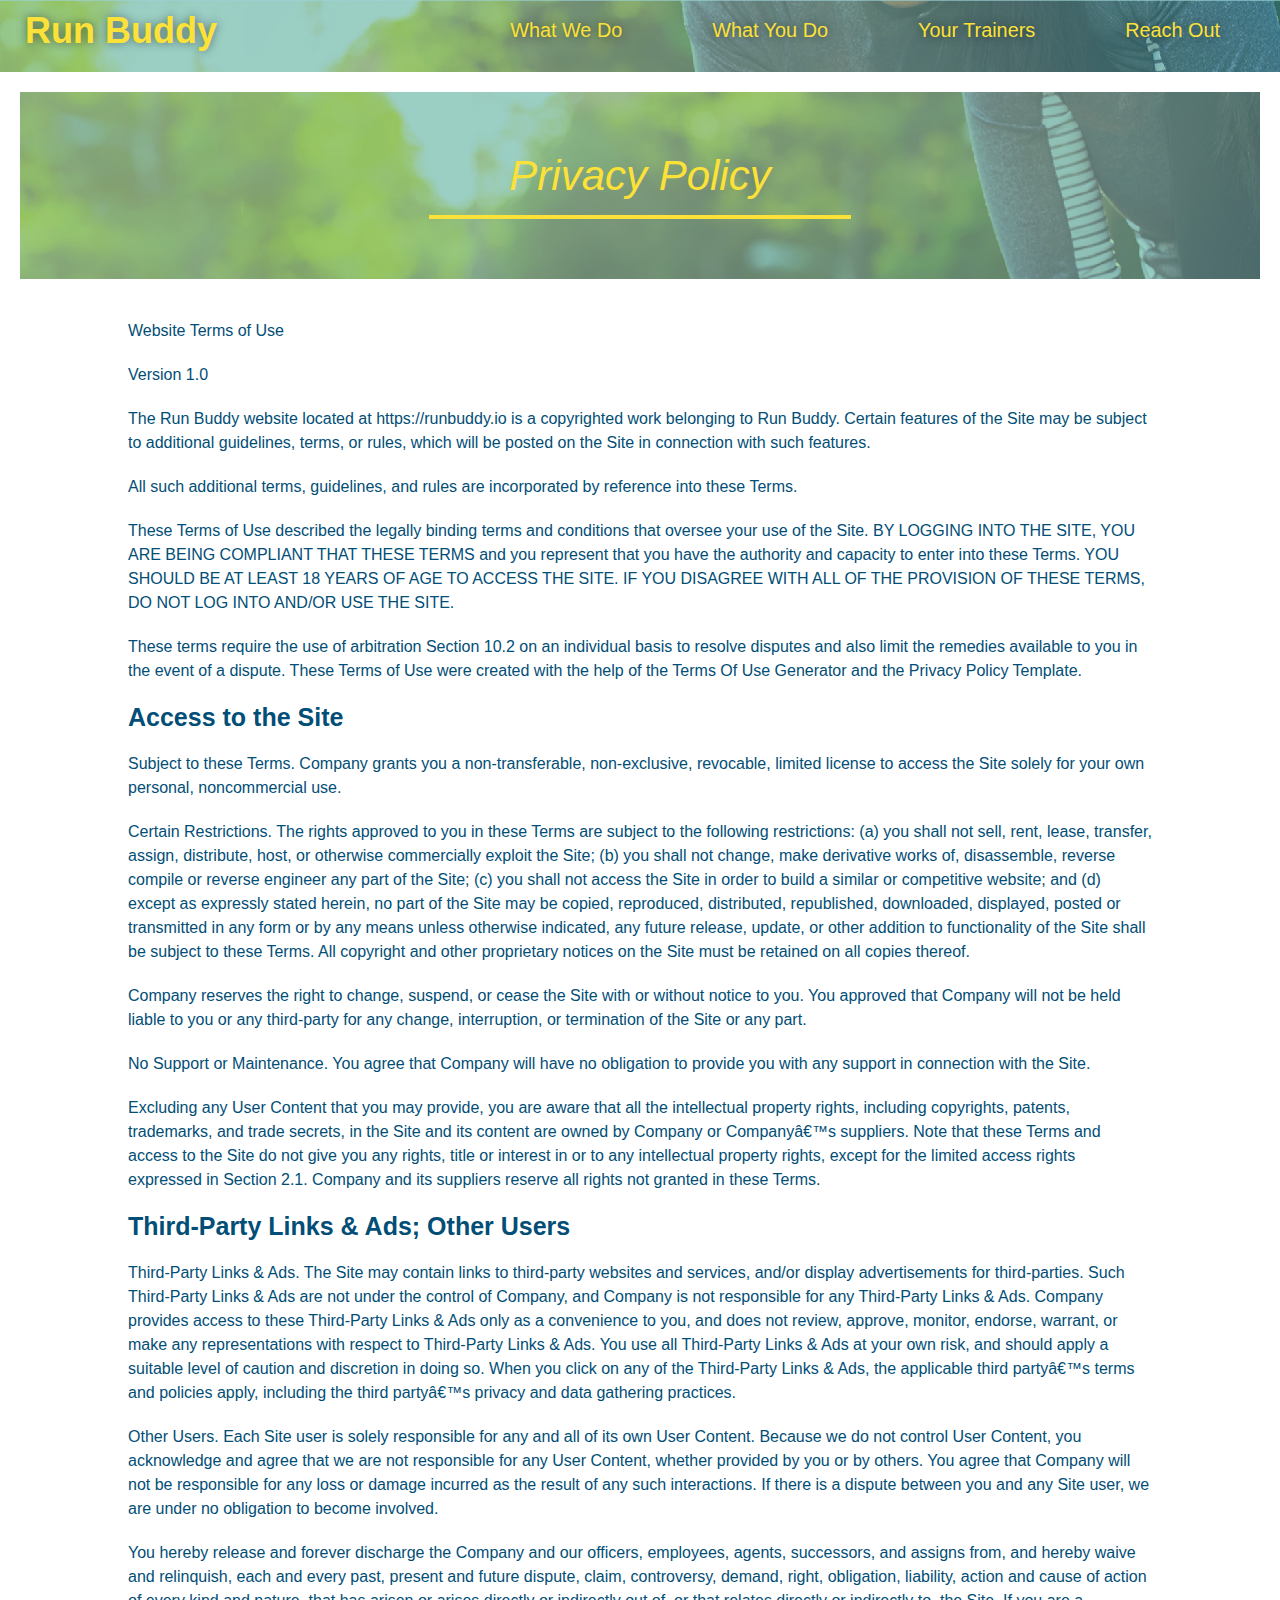
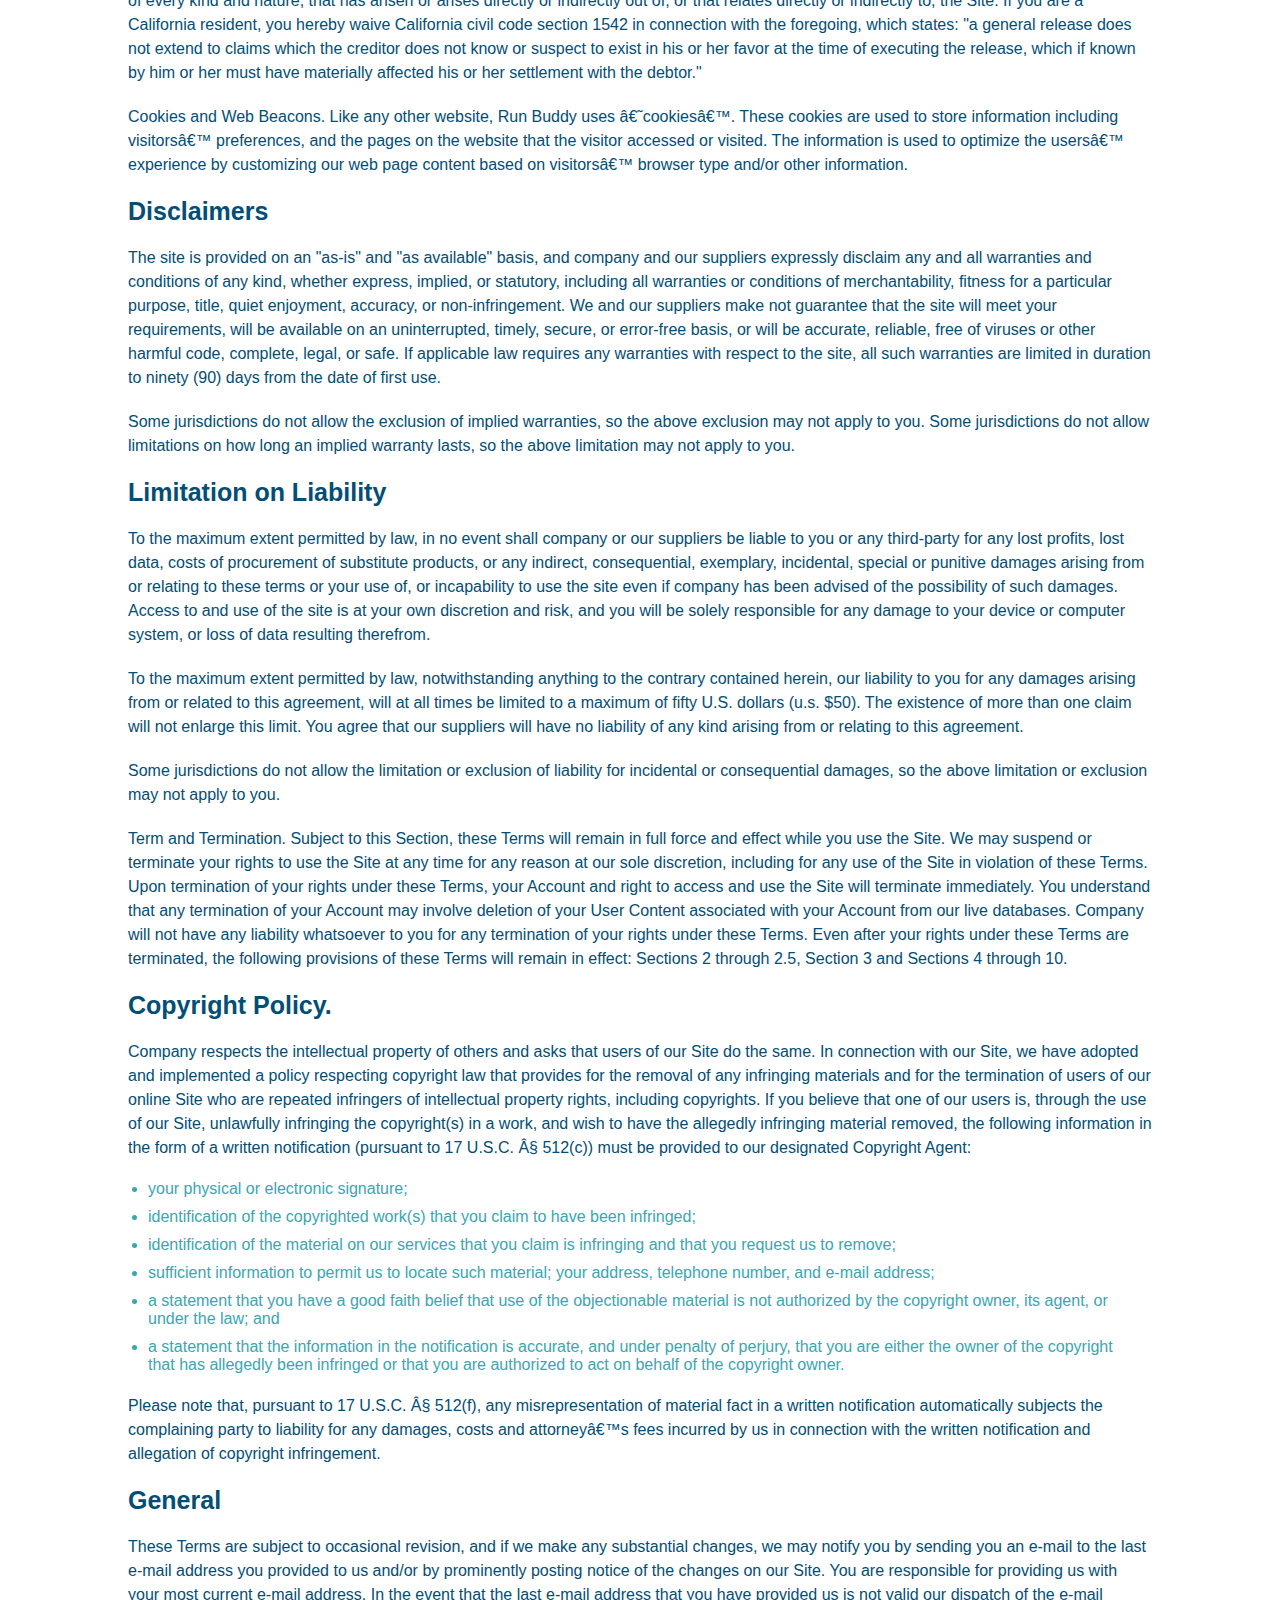
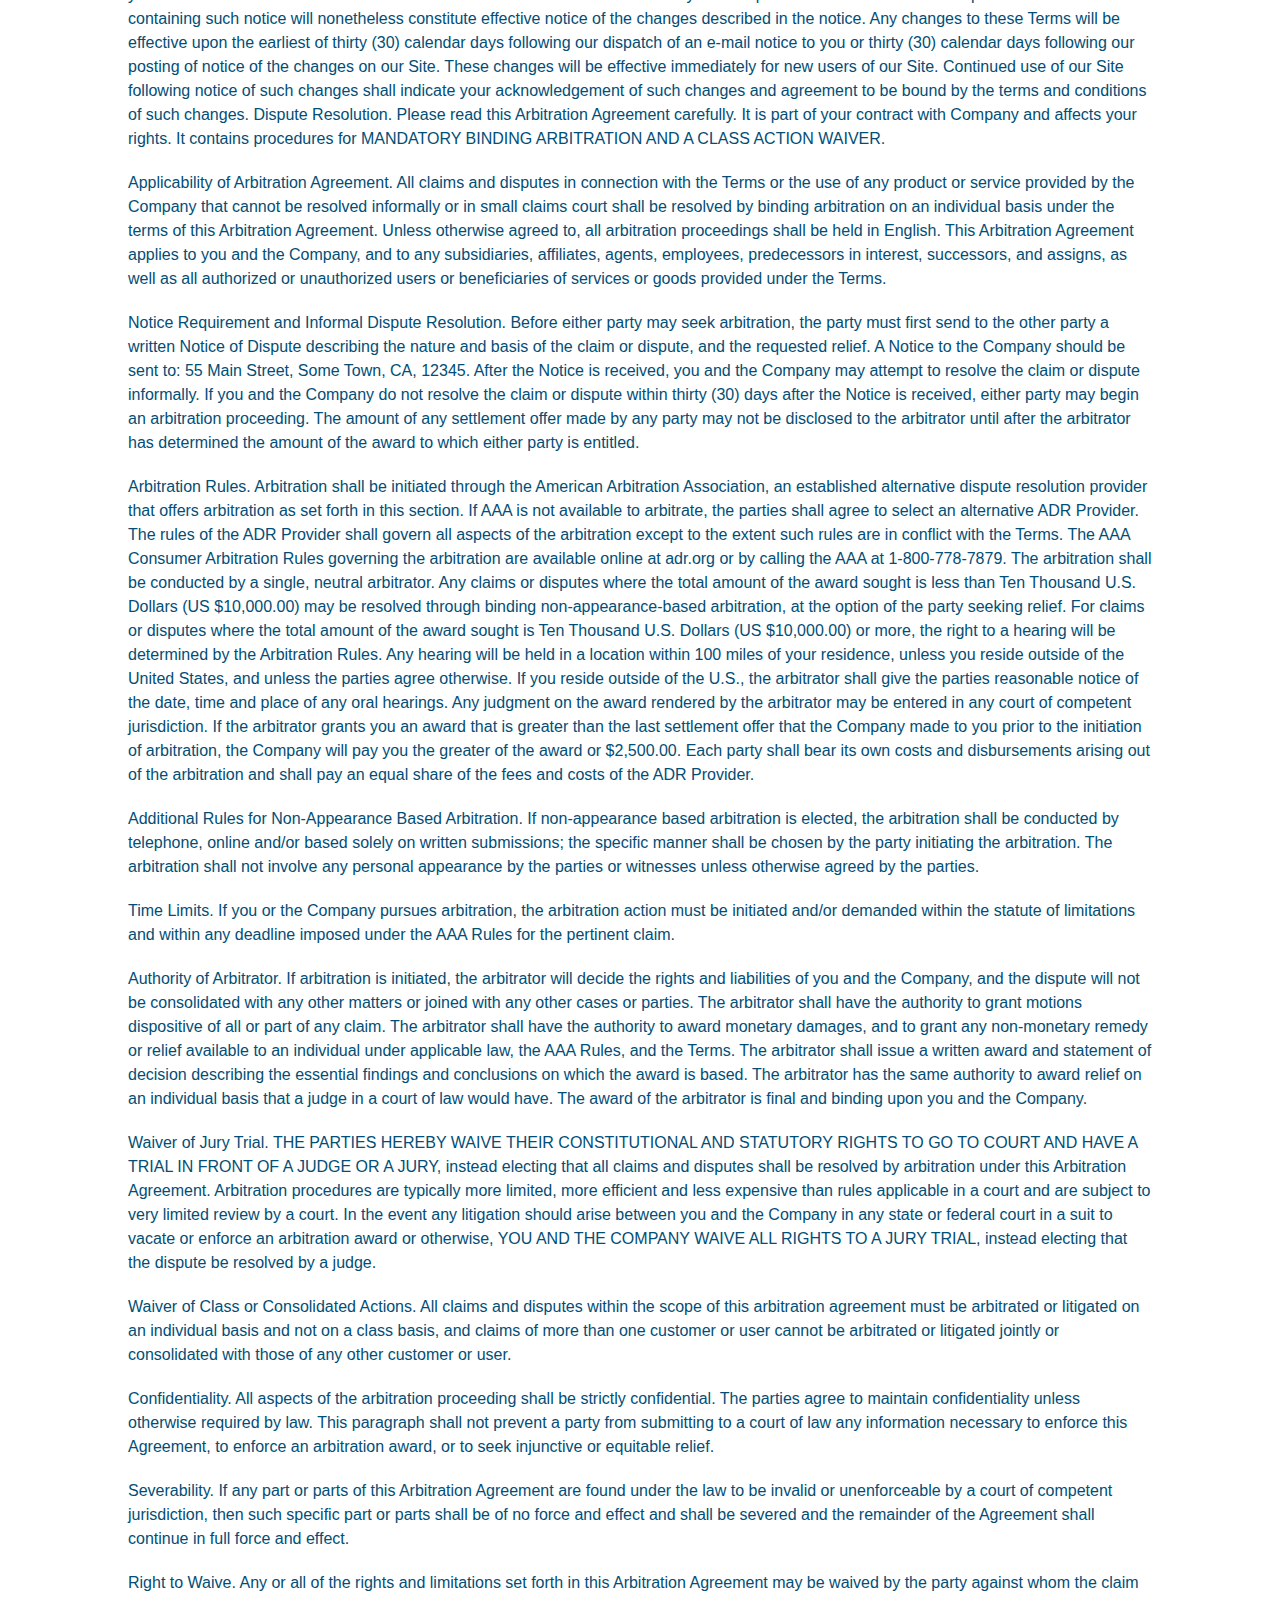
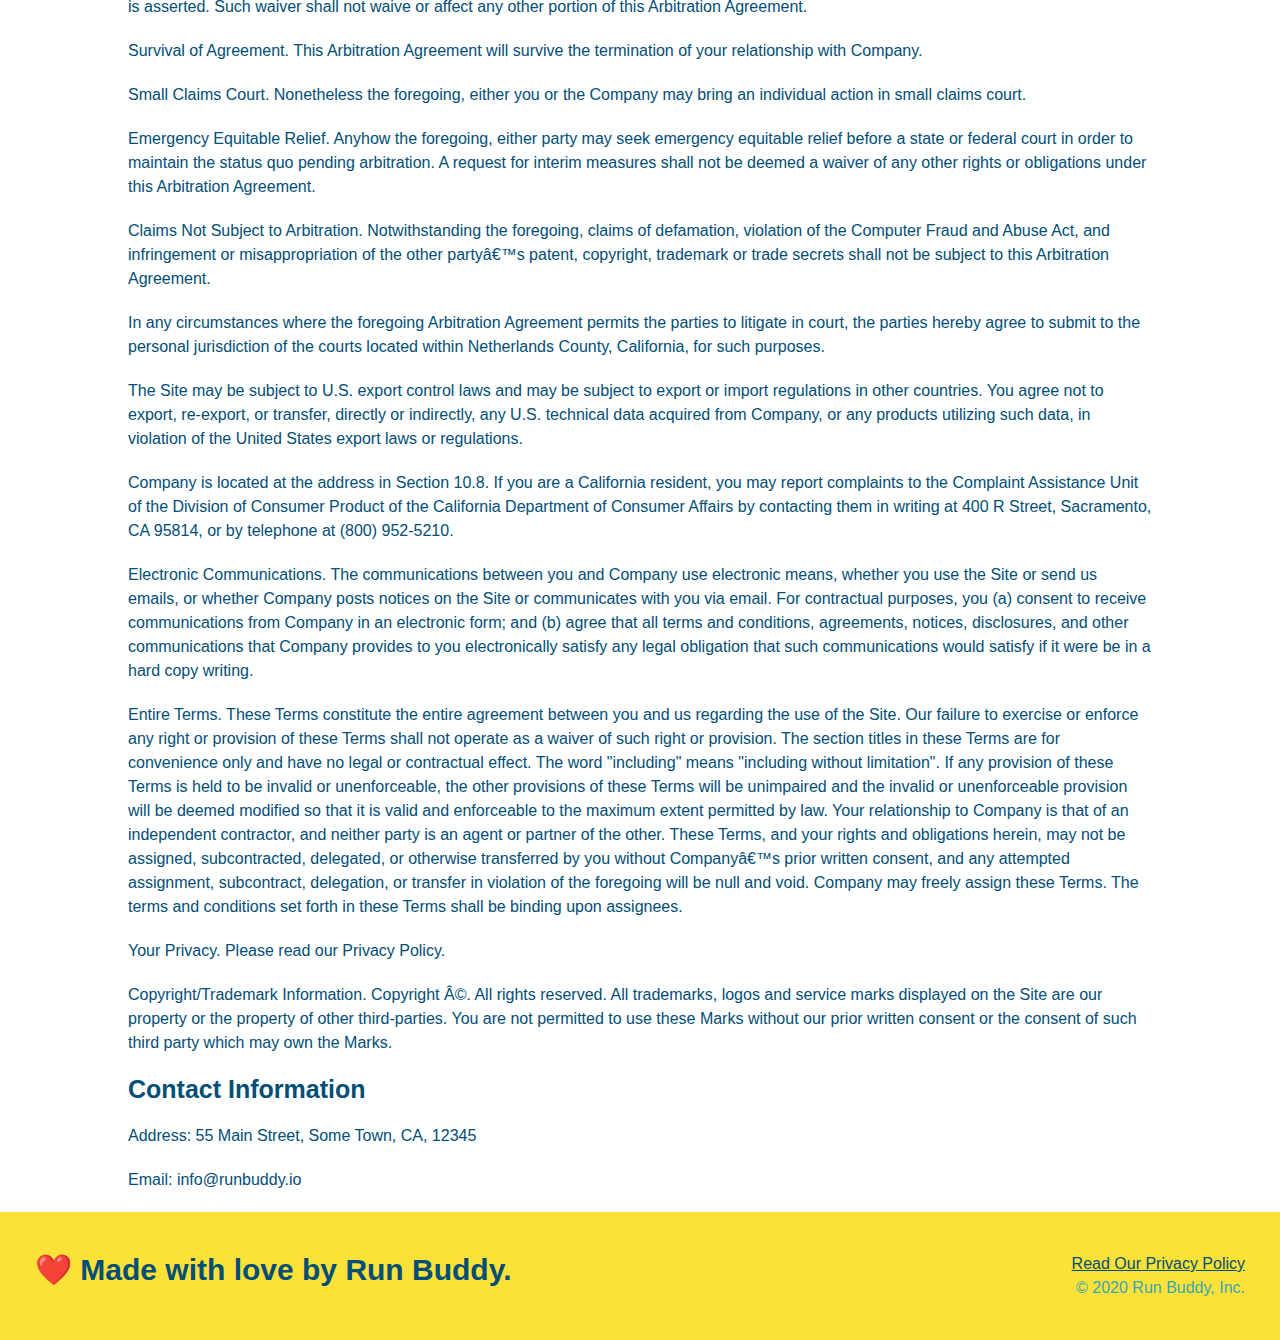
==== commit db2988a3: "updated privacy and README files" ====
--- a/privacy-policy.html
+++ b/privacy-policy.html
@@ -6,7 +6,7 @@
     <title>Privacy Policy - Run Buddy</title>
     <link rel="stylesheet" href="assets/css/style.css" />
     <link rel="stylesheet" href="assets/css/secondary-styles.css" />
-</head>
+  </head>
   <body>
     <!-- navigation-->
     <header>
@@ -32,441 +32,523 @@
     </header>
     <!-- hero/jumbotron -->
     <section class="hero hero-secondary">
-        <h2 class="page-title">
-            Privacy Policy
-        </h2>
+      <h2 class="page-title">Privacy Policy</h2>
     </section>
     <article class="secondary-content">
-
-      <p>
-        Website Terms of Use
-      </p>
-
-      <p>
-        Version 1.0
-      </p>
-
-      <p>
-        The Run Buddy website located at https://runbuddy.io is a copyrighted work belonging to Run Buddy. Certain
-        features of the Site may be subject to additional guidelines, terms, or rules, which will be posted on the Site
-        in connection with such features.
-      </p>
-
-      <p>
-        All such additional terms, guidelines, and rules are incorporated by reference into these Terms.
-      </p>
-
-      <p>
-        These Terms of Use described the legally binding terms and conditions that oversee your use of the Site. BY
-        LOGGING INTO THE SITE, YOU ARE BEING COMPLIANT THAT THESE TERMS and you represent that you have the authority
-        and capacity to enter into these Terms. YOU SHOULD BE AT LEAST 18 YEARS OF AGE TO ACCESS THE SITE. IF YOU
-        DISAGREE WITH ALL OF THE PROVISION OF THESE TERMS, DO NOT LOG INTO AND/OR USE THE SITE.
-      </p>
-
-      <p>
-        These terms require the use of arbitration Section 10.2 on an individual basis to resolve disputes and also
-        limit the remedies available to you in the event of a dispute. These Terms of Use were created with the help of
-        the Terms Of Use Generator and the Privacy Policy Template.
-      </p>
-
-      <h3>
-        Access to the Site
-      </h3>
-
-      <p>
-        Subject to these Terms. Company grants you a non-transferable, non-exclusive, revocable, limited license to
-        access the Site solely for your own personal, noncommercial use.
-      </p>
-
-      <p>
-        Certain Restrictions. The rights approved to you in these Terms are subject to the following restrictions: (a)
-        you shall not sell, rent, lease, transfer, assign, distribute, host, or otherwise commercially exploit the Site;
-        (b) you shall not change, make derivative works of, disassemble, reverse compile or reverse engineer any part of
-        the Site; (c) you shall not access the Site in order to build a similar or competitive website; and (d) except
-        as expressly stated herein, no part of the Site may be copied, reproduced, distributed, republished, downloaded,
-        displayed, posted or transmitted in any form or by any means unless otherwise indicated, any future release,
-        update, or other addition to functionality of the Site shall be subject to these Terms. All copyright and other
-        proprietary notices on the Site must be retained on all copies thereof.
-      </p>
-
-      <p>
-        Company reserves the right to change, suspend, or cease the Site with or without notice to you. You approved
-        that Company will not be held liable to you or any third-party for any change, interruption, or termination of
-        the Site or any part.
-      </p>
-
-      <p>
-        No Support or Maintenance. You agree that Company will have no obligation to provide you with any support in
-        connection with the Site.
-      </p>
-
-      <p>
-        Excluding any User Content that you may provide, you are aware that all the intellectual property rights,
-        including copyrights, patents, trademarks, and trade secrets, in the Site and its content are owned by Company
-        or Companyâ€™s suppliers. Note that these Terms and access to the Site do not give you any rights, title or
-        interest in or to any intellectual property rights, except for the limited access rights expressed in Section
-        2.1. Company and its suppliers reserve all rights not granted in these Terms.
-      </p>
-
-      <h3>
-        Third-Party Links & Ads; Other Users
-      </h3>
-
-      <p>
-        Third-Party Links & Ads. The Site may contain links to third-party websites and services, and/or display
-        advertisements for third-parties. Such Third-Party Links & Ads are not under the control of Company, and Company
-        is not responsible for any Third-Party Links & Ads. Company provides access to these Third-Party Links & Ads
-        only as a convenience to you, and does not review, approve, monitor, endorse, warrant, or make any
-        representations with respect to Third-Party Links & Ads. You use all Third-Party Links & Ads at your own risk,
-        and should apply a suitable level of caution and discretion in doing so. When you click on any of the
-        Third-Party Links & Ads, the applicable third partyâ€™s terms and policies apply, including the third partyâ€™s
-        privacy and data gathering practices.
-      </p>
-
-      <p>
-        Other Users. Each Site user is solely responsible for any and all of its own User Content. Because we do not
-        control User Content, you acknowledge and agree that we are not responsible for any User Content, whether
-        provided by you or by others. You agree that Company will not be responsible for any loss or damage incurred as
-        the result of any such interactions. If there is a dispute between you and any Site user, we are under no
-        obligation to become involved.
-      </p>
-
-      <p>
-        You hereby release and forever discharge the Company and our officers, employees, agents, successors, and
-        assigns from, and hereby waive and relinquish, each and every past, present and future dispute, claim,
-        controversy, demand, right, obligation, liability, action and cause of action of every kind and nature, that has
-        arisen or arises directly or indirectly out of, or that relates directly or indirectly to, the Site. If you are
-        a California resident, you hereby waive California civil code section 1542 in connection with the foregoing,
-        which states: "a general release does not extend to claims which the creditor does not know or suspect to exist
-        in his or her favor at the time of executing the release, which if known by him or her must have materially
-        affected his or her settlement with the debtor."
-      </p>
-
-      <p>
-        Cookies and Web Beacons. Like any other website, Run Buddy uses â€˜cookiesâ€™. These cookies are used to store
-        information including visitorsâ€™ preferences, and the pages on the website that the visitor accessed or visited.
-        The information is used to optimize the usersâ€™ experience by customizing our web page content based on visitorsâ€™
+      <p>Website Terms of Use</p>
+
+      <p>Version 1.0</p>
+
+      <p>
+        The Run Buddy website located at https://runbuddy.io is a copyrighted
+        work belonging to Run Buddy. Certain features of the Site may be subject
+        to additional guidelines, terms, or rules, which will be posted on the
+        Site in connection with such features.
+      </p>
+
+      <p>
+        All such additional terms, guidelines, and rules are incorporated by
+        reference into these Terms.
+      </p>
+
+      <p>
+        These Terms of Use described the legally binding terms and conditions
+        that oversee your use of the Site. BY LOGGING INTO THE SITE, YOU ARE
+        BEING COMPLIANT THAT THESE TERMS and you represent that you have the
+        authority and capacity to enter into these Terms. YOU SHOULD BE AT LEAST
+        18 YEARS OF AGE TO ACCESS THE SITE. IF YOU DISAGREE WITH ALL OF THE
+        PROVISION OF THESE TERMS, DO NOT LOG INTO AND/OR USE THE SITE.
+      </p>
+
+      <p>
+        These terms require the use of arbitration Section 10.2 on an individual
+        basis to resolve disputes and also limit the remedies available to you
+        in the event of a dispute. These Terms of Use were created with the help
+        of the Terms Of Use Generator and the Privacy Policy Template.
+      </p>
+
+      <h3>Access to the Site</h3>
+
+      <p>
+        Subject to these Terms. Company grants you a non-transferable,
+        non-exclusive, revocable, limited license to access the Site solely for
+        your own personal, noncommercial use.
+      </p>
+
+      <p>
+        Certain Restrictions. The rights approved to you in these Terms are
+        subject to the following restrictions: (a) you shall not sell, rent,
+        lease, transfer, assign, distribute, host, or otherwise commercially
+        exploit the Site; (b) you shall not change, make derivative works of,
+        disassemble, reverse compile or reverse engineer any part of the Site;
+        (c) you shall not access the Site in order to build a similar or
+        competitive website; and (d) except as expressly stated herein, no part
+        of the Site may be copied, reproduced, distributed, republished,
+        downloaded, displayed, posted or transmitted in any form or by any means
+        unless otherwise indicated, any future release, update, or other
+        addition to functionality of the Site shall be subject to these Terms.
+        All copyright and other proprietary notices on the Site must be retained
+        on all copies thereof.
+      </p>
+
+      <p>
+        Company reserves the right to change, suspend, or cease the Site with or
+        without notice to you. You approved that Company will not be held liable
+        to you or any third-party for any change, interruption, or termination
+        of the Site or any part.
+      </p>
+
+      <p>
+        No Support or Maintenance. You agree that Company will have no
+        obligation to provide you with any support in connection with the Site.
+      </p>
+
+      <p>
+        Excluding any User Content that you may provide, you are aware that all
+        the intellectual property rights, including copyrights, patents,
+        trademarks, and trade secrets, in the Site and its content are owned by
+        Company or Companyâ€™s suppliers. Note that these Terms and access to
+        the Site do not give you any rights, title or interest in or to any
+        intellectual property rights, except for the limited access rights
+        expressed in Section 2.1. Company and its suppliers reserve all rights
+        not granted in these Terms.
+      </p>
+
+      <h3>Third-Party Links & Ads; Other Users</h3>
+
+      <p>
+        Third-Party Links & Ads. The Site may contain links to third-party
+        websites and services, and/or display advertisements for third-parties.
+        Such Third-Party Links & Ads are not under the control of Company, and
+        Company is not responsible for any Third-Party Links & Ads. Company
+        provides access to these Third-Party Links & Ads only as a convenience
+        to you, and does not review, approve, monitor, endorse, warrant, or make
+        any representations with respect to Third-Party Links & Ads. You use all
+        Third-Party Links & Ads at your own risk, and should apply a suitable
+        level of caution and discretion in doing so. When you click on any of
+        the Third-Party Links & Ads, the applicable third partyâ€™s terms and
+        policies apply, including the third partyâ€™s privacy and data gathering
+        practices.
+      </p>
+
+      <p>
+        Other Users. Each Site user is solely responsible for any and all of its
+        own User Content. Because we do not control User Content, you
+        acknowledge and agree that we are not responsible for any User Content,
+        whether provided by you or by others. You agree that Company will not be
+        responsible for any loss or damage incurred as the result of any such
+        interactions. If there is a dispute between you and any Site user, we
+        are under no obligation to become involved.
+      </p>
+
+      <p>
+        You hereby release and forever discharge the Company and our officers,
+        employees, agents, successors, and assigns from, and hereby waive and
+        relinquish, each and every past, present and future dispute, claim,
+        controversy, demand, right, obligation, liability, action and cause of
+        action of every kind and nature, that has arisen or arises directly or
+        indirectly out of, or that relates directly or indirectly to, the Site.
+        If you are a California resident, you hereby waive California civil code
+        section 1542 in connection with the foregoing, which states: "a general
+        release does not extend to claims which the creditor does not know or
+        suspect to exist in his or her favor at the time of executing the
+        release, which if known by him or her must have materially affected his
+        or her settlement with the debtor."
+      </p>
+
+      <p>
+        Cookies and Web Beacons. Like any other website, Run Buddy uses
+        â€˜cookiesâ€™. These cookies are used to store information including
+        visitorsâ€™ preferences, and the pages on the website that the visitor
+        accessed or visited. The information is used to optimize the usersâ€™
+        experience by customizing our web page content based on visitorsâ€™
         browser type and/or other information.
       </p>
 
-      <h3>
-        Disclaimers
-      </h3>
-
-      <p>
-        The site is provided on an "as-is" and "as available" basis, and company and our suppliers expressly disclaim
-        any and all warranties and conditions of any kind, whether express, implied, or statutory, including all
-        warranties or conditions of merchantability, fitness for a particular purpose, title, quiet enjoyment, accuracy,
-        or non-infringement. We and our suppliers make not guarantee that the site will meet your requirements, will be
-        available on an uninterrupted, timely, secure, or error-free basis, or will be accurate, reliable, free of
-        viruses or other harmful code, complete, legal, or safe. If applicable law requires any warranties with respect
-        to the site, all such warranties are limited in duration to ninety (90) days from the date of first use.
-      </p>
-
-      <p>
-        Some jurisdictions do not allow the exclusion of implied warranties, so the above exclusion may not apply to
-        you. Some jurisdictions do not allow limitations on how long an implied warranty lasts, so the above limitation
-        may not apply to you.
-      </p>
-
-      <h3>
-        Limitation on Liability
-      </h3>
-
-      <p>
-        To the maximum extent permitted by law, in no event shall company or our suppliers be liable to you or any
-        third-party for any lost profits, lost data, costs of procurement of substitute products, or any indirect,
-        consequential, exemplary, incidental, special or punitive damages arising from or relating to these terms or
-        your use of, or incapability to use the site even if company has been advised of the possibility of such
-        damages. Access to and use of the site is at your own discretion and risk, and you will be solely responsible
-        for any damage to your device or computer system, or loss of data resulting therefrom.
-      </p>
-
-      <p>
-        To the maximum extent permitted by law, notwithstanding anything to the contrary contained herein, our liability
-        to you for any damages arising from or related to this agreement, will at all times be limited to a maximum of
-        fifty U.S. dollars (u.s. $50). The existence of more than one claim will not enlarge this limit. You agree that
-        our suppliers will have no liability of any kind arising from or relating to this agreement.
-      </p>
-
-      <p>
-        Some jurisdictions do not allow the limitation or exclusion of liability for incidental or consequential
-        damages, so the above limitation or exclusion may not apply to you.
-      </p>
-
-      <p>
-        Term and Termination. Subject to this Section, these Terms will remain in full force and effect while you use
-        the Site. We may suspend or terminate your rights to use the Site at any time for any reason at our sole
-        discretion, including for any use of the Site in violation of these Terms. Upon termination of your rights under
-        these Terms, your Account and right to access and use the Site will terminate immediately. You understand that
-        any termination of your Account may involve deletion of your User Content associated with your Account from our
-        live databases. Company will not have any liability whatsoever to you for any termination of your rights under
-        these Terms. Even after your rights under these Terms are terminated, the following provisions of these Terms
-        will remain in effect: Sections 2 through 2.5, Section 3 and Sections 4 through 10.
-      </p>
-
-      <h3>
-        Copyright Policy.
-      </h3>
-
-      <p>
-        Company respects the intellectual property of others and asks that users of our Site do the same. In connection
-        with our Site, we have adopted and implemented a policy respecting copyright law that provides for the removal
-        of any infringing materials and for the termination of users of our online Site who are repeated infringers of
-        intellectual property rights, including copyrights. If you believe that one of our users is, through the use of
-        our Site, unlawfully infringing the copyright(s) in a work, and wish to have the allegedly infringing material
-        removed, the following information in the form of a written notification (pursuant to 17 U.S.C. Â§ 512(c)) must
-        be provided to our designated Copyright Agent:
+      <h3>Disclaimers</h3>
+
+      <p>
+        The site is provided on an "as-is" and "as available" basis, and company
+        and our suppliers expressly disclaim any and all warranties and
+        conditions of any kind, whether express, implied, or statutory,
+        including all warranties or conditions of merchantability, fitness for a
+        particular purpose, title, quiet enjoyment, accuracy, or
+        non-infringement. We and our suppliers make not guarantee that the site
+        will meet your requirements, will be available on an uninterrupted,
+        timely, secure, or error-free basis, or will be accurate, reliable, free
+        of viruses or other harmful code, complete, legal, or safe. If
+        applicable law requires any warranties with respect to the site, all
+        such warranties are limited in duration to ninety (90) days from the
+        date of first use.
+      </p>
+
+      <p>
+        Some jurisdictions do not allow the exclusion of implied warranties, so
+        the above exclusion may not apply to you. Some jurisdictions do not
+        allow limitations on how long an implied warranty lasts, so the above
+        limitation may not apply to you.
+      </p>
+
+      <h3>Limitation on Liability</h3>
+
+      <p>
+        To the maximum extent permitted by law, in no event shall company or our
+        suppliers be liable to you or any third-party for any lost profits, lost
+        data, costs of procurement of substitute products, or any indirect,
+        consequential, exemplary, incidental, special or punitive damages
+        arising from or relating to these terms or your use of, or incapability
+        to use the site even if company has been advised of the possibility of
+        such damages. Access to and use of the site is at your own discretion
+        and risk, and you will be solely responsible for any damage to your
+        device or computer system, or loss of data resulting therefrom.
+      </p>
+
+      <p>
+        To the maximum extent permitted by law, notwithstanding anything to the
+        contrary contained herein, our liability to you for any damages arising
+        from or related to this agreement, will at all times be limited to a
+        maximum of fifty U.S. dollars (u.s. $50). The existence of more than one
+        claim will not enlarge this limit. You agree that our suppliers will
+        have no liability of any kind arising from or relating to this
+        agreement.
+      </p>
+
+      <p>
+        Some jurisdictions do not allow the limitation or exclusion of liability
+        for incidental or consequential damages, so the above limitation or
+        exclusion may not apply to you.
+      </p>
+
+      <p>
+        Term and Termination. Subject to this Section, these Terms will remain
+        in full force and effect while you use the Site. We may suspend or
+        terminate your rights to use the Site at any time for any reason at our
+        sole discretion, including for any use of the Site in violation of these
+        Terms. Upon termination of your rights under these Terms, your Account
+        and right to access and use the Site will terminate immediately. You
+        understand that any termination of your Account may involve deletion of
+        your User Content associated with your Account from our live databases.
+        Company will not have any liability whatsoever to you for any
+        termination of your rights under these Terms. Even after your rights
+        under these Terms are terminated, the following provisions of these
+        Terms will remain in effect: Sections 2 through 2.5, Section 3 and
+        Sections 4 through 10.
+      </p>
+
+      <h3>Copyright Policy.</h3>
+
+      <p>
+        Company respects the intellectual property of others and asks that users
+        of our Site do the same. In connection with our Site, we have adopted
+        and implemented a policy respecting copyright law that provides for the
+        removal of any infringing materials and for the termination of users of
+        our online Site who are repeated infringers of intellectual property
+        rights, including copyrights. If you believe that one of our users is,
+        through the use of our Site, unlawfully infringing the copyright(s) in a
+        work, and wish to have the allegedly infringing material removed, the
+        following information in the form of a written notification (pursuant to
+        17 U.S.C. Â§ 512(c)) must be provided to our designated Copyright Agent:
       </p>
 
       <ul>
+        <li>your physical or electronic signature;</li>
         <li>
-          your physical or electronic signature;
+          identification of the copyrighted work(s) that you claim to have been
+          infringed;
         </li>
         <li>
-          identification of the copyrighted work(s) that you claim to have been infringed;
+          identification of the material on our services that you claim is
+          infringing and that you request us to remove;
         </li>
         <li>
-          identification of the material on our services that you claim is infringing and that you request us to remove;
+          sufficient information to permit us to locate such material; your
+          address, telephone number, and e-mail address;
         </li>
         <li>
-          sufficient information to permit us to locate such material; your address, telephone number, and e-mail
-          address;
+          a statement that you have a good faith belief that use of the
+          objectionable material is not authorized by the copyright owner, its
+          agent, or under the law; and
         </li>
         <li>
-          a statement that you have a good faith belief that use of the objectionable material is not authorized by the
-          copyright owner, its agent, or under the law; and
-        </li>
-        <li>
-          a statement that the information in the notification is accurate, and under penalty of perjury, that you are
-          either the owner of the copyright that has allegedly been infringed or that you are authorized to act on
-          behalf of the copyright owner.
+          a statement that the information in the notification is accurate, and
+          under penalty of perjury, that you are either the owner of the
+          copyright that has allegedly been infringed or that you are authorized
+          to act on behalf of the copyright owner.
         </li>
       </ul>
 
       <p>
-        Please note that, pursuant to 17 U.S.C. Â§ 512(f), any misrepresentation of material fact in a written
-        notification automatically subjects the complaining party to liability for any damages, costs and attorneyâ€™s
-        fees incurred by us in connection with the written notification and allegation of copyright infringement.
-      </p>
-
-      <h3>
-        General
-      </h3>
-
-      <p>
-        These Terms are subject to occasional revision, and if we make any substantial changes, we may notify you by
-        sending you an e-mail to the last e-mail address you provided to us and/or by prominently posting notice of the
-        changes on our Site. You are responsible for providing us with your most current e-mail address. In the event
-        that the last e-mail address that you have provided us is not valid our dispatch of the e-mail containing such
-        notice will nonetheless constitute effective notice of the changes described in the notice. Any changes to these
-        Terms will be effective upon the earliest of thirty (30) calendar days following our dispatch of an e-mail
-        notice to you or thirty (30) calendar days following our posting of notice of the changes on our Site. These
-        changes will be effective immediately for new users of our Site. Continued use of our Site following notice of
-        such changes shall indicate your acknowledgement of such changes and agreement to be bound by the terms and
-        conditions of such changes. Dispute Resolution. Please read this Arbitration Agreement carefully. It is part of
-        your contract with Company and affects your rights. It contains procedures for MANDATORY BINDING ARBITRATION AND
-        A CLASS ACTION WAIVER.
-      </p>
-
-      <p>
-        Applicability of Arbitration Agreement. All claims and disputes in connection with the Terms or the use of any
-        product or service provided by the Company that cannot be resolved informally or in small claims court shall be
-        resolved by binding arbitration on an individual basis under the terms of this Arbitration Agreement. Unless
-        otherwise agreed to, all arbitration proceedings shall be held in English. This Arbitration Agreement applies to
-        you and the Company, and to any subsidiaries, affiliates, agents, employees, predecessors in interest,
-        successors, and assigns, as well as all authorized or unauthorized users or beneficiaries of services or goods
-        provided under the Terms.
-      </p>
-
-      <p>
-        Notice Requirement and Informal Dispute Resolution. Before either party may seek arbitration, the party must
-        first send to the other party a written Notice of Dispute describing the nature and basis of the claim or
-        dispute, and the requested relief. A Notice to the Company should be sent to: 55 Main Street, Some Town, CA,
-        12345. After the Notice is received, you and the Company may attempt to resolve the claim or dispute informally.
-        If you and the Company do not resolve the claim or dispute within thirty (30) days after the Notice is received,
-        either party may begin an arbitration proceeding. The amount of any settlement offer made by any party may not
-        be disclosed to the arbitrator until after the arbitrator has determined the amount of the award to which either
-        party is entitled.
-      </p>
-
-      <p>
-        Arbitration Rules. Arbitration shall be initiated through the American Arbitration Association, an established
-        alternative dispute resolution provider that offers arbitration as set forth in this section. If AAA is not
-        available to arbitrate, the parties shall agree to select an alternative ADR Provider. The rules of the ADR
-        Provider shall govern all aspects of the arbitration except to the extent such rules are in conflict with the
-        Terms. The AAA Consumer Arbitration Rules governing the arbitration are available online at adr.org or by
-        calling the AAA at 1-800-778-7879. The arbitration shall be conducted by a single, neutral arbitrator. Any
-        claims or disputes where the total amount of the award sought is less than Ten Thousand U.S. Dollars (US
-        $10,000.00) may be resolved through binding non-appearance-based arbitration, at the option of the party seeking
-        relief. For claims or disputes where the total amount of the award sought is Ten Thousand U.S. Dollars (US
-        $10,000.00) or more, the right to a hearing will be determined by the Arbitration Rules. Any hearing will be
-        held in a location within 100 miles of your residence, unless you reside outside of the United States, and
-        unless the parties agree otherwise. If you reside outside of the U.S., the arbitrator shall give the parties
-        reasonable notice of the date, time and place of any oral hearings. Any judgment on the award rendered by the
-        arbitrator may be entered in any court of competent jurisdiction. If the arbitrator grants you an award that is
-        greater than the last settlement offer that the Company made to you prior to the initiation of arbitration, the
-        Company will pay you the greater of the award or $2,500.00. Each party shall bear its own costs and
-        disbursements arising out of the arbitration and shall pay an equal share of the fees and costs of the ADR
-        Provider.
-      </p>
-
-      <p>
-        Additional Rules for Non-Appearance Based Arbitration. If non-appearance based arbitration is elected, the
-        arbitration shall be conducted by telephone, online and/or based solely on written submissions; the specific
-        manner shall be chosen by the party initiating the arbitration. The arbitration shall not involve any personal
-        appearance by the parties or witnesses unless otherwise agreed by the parties.
-      </p>
-
-      <p>
-        Time Limits. If you or the Company pursues arbitration, the arbitration action must be initiated and/or demanded
-        within the statute of limitations and within any deadline imposed under the AAA Rules for the pertinent claim.
-      </p>
-
-      <p>
-        Authority of Arbitrator. If arbitration is initiated, the arbitrator will decide the rights and liabilities of
-        you and the Company, and the dispute will not be consolidated with any other matters or joined with any other
-        cases or parties. The arbitrator shall have the authority to grant motions dispositive of all or part of any
-        claim. The arbitrator shall have the authority to award monetary damages, and to grant any non-monetary remedy
-        or relief available to an individual under applicable law, the AAA Rules, and the Terms. The arbitrator shall
-        issue a written award and statement of decision describing the essential findings and conclusions on which the
-        award is based. The arbitrator has the same authority to award relief on an individual basis that a judge in a
-        court of law would have. The award of the arbitrator is final and binding upon you and the Company.
-      </p>
-
-      <p>
-        Waiver of Jury Trial. THE PARTIES HEREBY WAIVE THEIR CONSTITUTIONAL AND STATUTORY RIGHTS TO GO TO COURT AND HAVE
-        A TRIAL IN FRONT OF A JUDGE OR A JURY, instead electing that all claims and disputes shall be resolved by
-        arbitration under this Arbitration Agreement. Arbitration procedures are typically more limited, more efficient
-        and less expensive than rules applicable in a court and are subject to very limited review by a court. In the
-        event any litigation should arise between you and the Company in any state or federal court in a suit to vacate
-        or enforce an arbitration award or otherwise, YOU AND THE COMPANY WAIVE ALL RIGHTS TO A JURY TRIAL, instead
-        electing that the dispute be resolved by a judge.
-      </p>
-
-      <p>
-        Waiver of Class or Consolidated Actions. All claims and disputes within the scope of this arbitration agreement
-        must be arbitrated or litigated on an individual basis and not on a class basis, and claims of more than one
-        customer or user cannot be arbitrated or litigated jointly or consolidated with those of any other customer or
-        user.
-      </p>
-
-      <p>
-        Confidentiality. All aspects of the arbitration proceeding shall be strictly confidential. The parties agree to
-        maintain confidentiality unless otherwise required by law. This paragraph shall not prevent a party from
-        submitting to a court of law any information necessary to enforce this Agreement, to enforce an arbitration
-        award, or to seek injunctive or equitable relief.
-      </p>
-
-      <p>
-        Severability. If any part or parts of this Arbitration Agreement are found under the law to be invalid or
-        unenforceable by a court of competent jurisdiction, then such specific part or parts shall be of no force and
-        effect and shall be severed and the remainder of the Agreement shall continue in full force and effect.
-      </p>
-
-      <p>
-        Right to Waive. Any or all of the rights and limitations set forth in this Arbitration Agreement may be waived
-        by the party against whom the claim is asserted. Such waiver shall not waive or affect any other portion of this
+        Please note that, pursuant to 17 U.S.C. Â§ 512(f), any misrepresentation
+        of material fact in a written notification automatically subjects the
+        complaining party to liability for any damages, costs and attorneyâ€™s
+        fees incurred by us in connection with the written notification and
+        allegation of copyright infringement.
+      </p>
+
+      <h3>General</h3>
+
+      <p>
+        These Terms are subject to occasional revision, and if we make any
+        substantial changes, we may notify you by sending you an e-mail to the
+        last e-mail address you provided to us and/or by prominently posting
+        notice of the changes on our Site. You are responsible for providing us
+        with your most current e-mail address. In the event that the last e-mail
+        address that you have provided us is not valid our dispatch of the
+        e-mail containing such notice will nonetheless constitute effective
+        notice of the changes described in the notice. Any changes to these
+        Terms will be effective upon the earliest of thirty (30) calendar days
+        following our dispatch of an e-mail notice to you or thirty (30)
+        calendar days following our posting of notice of the changes on our
+        Site. These changes will be effective immediately for new users of our
+        Site. Continued use of our Site following notice of such changes shall
+        indicate your acknowledgement of such changes and agreement to be bound
+        by the terms and conditions of such changes. Dispute Resolution. Please
+        read this Arbitration Agreement carefully. It is part of your contract
+        with Company and affects your rights. It contains procedures for
+        MANDATORY BINDING ARBITRATION AND A CLASS ACTION WAIVER.
+      </p>
+
+      <p>
+        Applicability of Arbitration Agreement. All claims and disputes in
+        connection with the Terms or the use of any product or service provided
+        by the Company that cannot be resolved informally or in small claims
+        court shall be resolved by binding arbitration on an individual basis
+        under the terms of this Arbitration Agreement. Unless otherwise agreed
+        to, all arbitration proceedings shall be held in English. This
+        Arbitration Agreement applies to you and the Company, and to any
+        subsidiaries, affiliates, agents, employees, predecessors in interest,
+        successors, and assigns, as well as all authorized or unauthorized users
+        or beneficiaries of services or goods provided under the Terms.
+      </p>
+
+      <p>
+        Notice Requirement and Informal Dispute Resolution. Before either party
+        may seek arbitration, the party must first send to the other party a
+        written Notice of Dispute describing the nature and basis of the claim
+        or dispute, and the requested relief. A Notice to the Company should be
+        sent to: 55 Main Street, Some Town, CA, 12345. After the Notice is
+        received, you and the Company may attempt to resolve the claim or
+        dispute informally. If you and the Company do not resolve the claim or
+        dispute within thirty (30) days after the Notice is received, either
+        party may begin an arbitration proceeding. The amount of any settlement
+        offer made by any party may not be disclosed to the arbitrator until
+        after the arbitrator has determined the amount of the award to which
+        either party is entitled.
+      </p>
+
+      <p>
+        Arbitration Rules. Arbitration shall be initiated through the American
+        Arbitration Association, an established alternative dispute resolution
+        provider that offers arbitration as set forth in this section. If AAA is
+        not available to arbitrate, the parties shall agree to select an
+        alternative ADR Provider. The rules of the ADR Provider shall govern all
+        aspects of the arbitration except to the extent such rules are in
+        conflict with the Terms. The AAA Consumer Arbitration Rules governing
+        the arbitration are available online at adr.org or by calling the AAA at
+        1-800-778-7879. The arbitration shall be conducted by a single, neutral
+        arbitrator. Any claims or disputes where the total amount of the award
+        sought is less than Ten Thousand U.S. Dollars (US $10,000.00) may be
+        resolved through binding non-appearance-based arbitration, at the option
+        of the party seeking relief. For claims or disputes where the total
+        amount of the award sought is Ten Thousand U.S. Dollars (US $10,000.00)
+        or more, the right to a hearing will be determined by the Arbitration
+        Rules. Any hearing will be held in a location within 100 miles of your
+        residence, unless you reside outside of the United States, and unless
+        the parties agree otherwise. If you reside outside of the U.S., the
+        arbitrator shall give the parties reasonable notice of the date, time
+        and place of any oral hearings. Any judgment on the award rendered by
+        the arbitrator may be entered in any court of competent jurisdiction. If
+        the arbitrator grants you an award that is greater than the last
+        settlement offer that the Company made to you prior to the initiation of
+        arbitration, the Company will pay you the greater of the award or
+        $2,500.00. Each party shall bear its own costs and disbursements arising
+        out of the arbitration and shall pay an equal share of the fees and
+        costs of the ADR Provider.
+      </p>
+
+      <p>
+        Additional Rules for Non-Appearance Based Arbitration. If non-appearance
+        based arbitration is elected, the arbitration shall be conducted by
+        telephone, online and/or based solely on written submissions; the
+        specific manner shall be chosen by the party initiating the arbitration.
+        The arbitration shall not involve any personal appearance by the parties
+        or witnesses unless otherwise agreed by the parties.
+      </p>
+
+      <p>
+        Time Limits. If you or the Company pursues arbitration, the arbitration
+        action must be initiated and/or demanded within the statute of
+        limitations and within any deadline imposed under the AAA Rules for the
+        pertinent claim.
+      </p>
+
+      <p>
+        Authority of Arbitrator. If arbitration is initiated, the arbitrator
+        will decide the rights and liabilities of you and the Company, and the
+        dispute will not be consolidated with any other matters or joined with
+        any other cases or parties. The arbitrator shall have the authority to
+        grant motions dispositive of all or part of any claim. The arbitrator
+        shall have the authority to award monetary damages, and to grant any
+        non-monetary remedy or relief available to an individual under
+        applicable law, the AAA Rules, and the Terms. The arbitrator shall issue
+        a written award and statement of decision describing the essential
+        findings and conclusions on which the award is based. The arbitrator has
+        the same authority to award relief on an individual basis that a judge
+        in a court of law would have. The award of the arbitrator is final and
+        binding upon you and the Company.
+      </p>
+
+      <p>
+        Waiver of Jury Trial. THE PARTIES HEREBY WAIVE THEIR CONSTITUTIONAL AND
+        STATUTORY RIGHTS TO GO TO COURT AND HAVE A TRIAL IN FRONT OF A JUDGE OR
+        A JURY, instead electing that all claims and disputes shall be resolved
+        by arbitration under this Arbitration Agreement. Arbitration procedures
+        are typically more limited, more efficient and less expensive than rules
+        applicable in a court and are subject to very limited review by a court.
+        In the event any litigation should arise between you and the Company in
+        any state or federal court in a suit to vacate or enforce an arbitration
+        award or otherwise, YOU AND THE COMPANY WAIVE ALL RIGHTS TO A JURY
+        TRIAL, instead electing that the dispute be resolved by a judge.
+      </p>
+
+      <p>
+        Waiver of Class or Consolidated Actions. All claims and disputes within
+        the scope of this arbitration agreement must be arbitrated or litigated
+        on an individual basis and not on a class basis, and claims of more than
+        one customer or user cannot be arbitrated or litigated jointly or
+        consolidated with those of any other customer or user.
+      </p>
+
+      <p>
+        Confidentiality. All aspects of the arbitration proceeding shall be
+        strictly confidential. The parties agree to maintain confidentiality
+        unless otherwise required by law. This paragraph shall not prevent a
+        party from submitting to a court of law any information necessary to
+        enforce this Agreement, to enforce an arbitration award, or to seek
+        injunctive or equitable relief.
+      </p>
+
+      <p>
+        Severability. If any part or parts of this Arbitration Agreement are
+        found under the law to be invalid or unenforceable by a court of
+        competent jurisdiction, then such specific part or parts shall be of no
+        force and effect and shall be severed and the remainder of the Agreement
+        shall continue in full force and effect.
+      </p>
+
+      <p>
+        Right to Waive. Any or all of the rights and limitations set forth in
+        this Arbitration Agreement may be waived by the party against whom the
+        claim is asserted. Such waiver shall not waive or affect any other
+        portion of this Arbitration Agreement.
+      </p>
+
+      <p>
+        Survival of Agreement. This Arbitration Agreement will survive the
+        termination of your relationship with Company.
+      </p>
+
+      <p>
+        Small Claims Court. Nonetheless the foregoing, either you or the Company
+        may bring an individual action in small claims court.
+      </p>
+
+      <p>
+        Emergency Equitable Relief. Anyhow the foregoing, either party may seek
+        emergency equitable relief before a state or federal court in order to
+        maintain the status quo pending arbitration. A request for interim
+        measures shall not be deemed a waiver of any other rights or obligations
+        under this Arbitration Agreement.
+      </p>
+
+      <p>
+        Claims Not Subject to Arbitration. Notwithstanding the foregoing, claims
+        of defamation, violation of the Computer Fraud and Abuse Act, and
+        infringement or misappropriation of the other partyâ€™s patent,
+        copyright, trademark or trade secrets shall not be subject to this
         Arbitration Agreement.
       </p>
 
       <p>
-        Survival of Agreement. This Arbitration Agreement will survive the termination of your relationship with
-        Company.
-      </p>
-
-      <p>
-        Small Claims Court. Nonetheless the foregoing, either you or the Company may bring an individual action in small
-        claims court.
-      </p>
-
-      <p>
-        Emergency Equitable Relief. Anyhow the foregoing, either party may seek emergency equitable relief before a
-        state or federal court in order to maintain the status quo pending arbitration. A request for interim measures
-        shall not be deemed a waiver of any other rights or obligations under this Arbitration Agreement.
-      </p>
-
-      <p>
-        Claims Not Subject to Arbitration. Notwithstanding the foregoing, claims of defamation, violation of the
-        Computer Fraud and Abuse Act, and infringement or misappropriation of the other partyâ€™s patent, copyright,
-        trademark or trade secrets shall not be subject to this Arbitration Agreement.
-      </p>
-
-      <p>
-        In any circumstances where the foregoing Arbitration Agreement permits the parties to litigate in court, the
-        parties hereby agree to submit to the personal jurisdiction of the courts located within Netherlands County,
-        California, for such purposes.
-      </p>
-
-      <p>
-        The Site may be subject to U.S. export control laws and may be subject to export or import regulations in other
-        countries. You agree not to export, re-export, or transfer, directly or indirectly, any U.S. technical data
-        acquired from Company, or any products utilizing such data, in violation of the United States export laws or
-        regulations.
-      </p>
-
-      <p>
-        Company is located at the address in Section 10.8. If you are a California resident, you may report complaints
-        to the Complaint Assistance Unit of the Division of Consumer Product of the California Department of Consumer
-        Affairs by contacting them in writing at 400 R Street, Sacramento, CA 95814, or by telephone at (800) 952-5210.
-      </p>
-
-      <p>
-        Electronic Communications. The communications between you and Company use electronic means, whether you use the
-        Site or send us emails, or whether Company posts notices on the Site or communicates with you via email. For
-        contractual purposes, you (a) consent to receive communications from Company in an electronic form; and (b)
-        agree that all terms and conditions, agreements, notices, disclosures, and other communications that Company
-        provides to you electronically satisfy any legal obligation that such communications would satisfy if it were be
-        in a hard copy writing.
-      </p>
-
-      <p>
-        Entire Terms. These Terms constitute the entire agreement between you and us regarding the use of the Site. Our
-        failure to exercise or enforce any right or provision of these Terms shall not operate as a waiver of such right
-        or provision. The section titles in these Terms are for convenience only and have no legal or contractual
-        effect. The word "including" means "including without limitation". If any provision of these Terms is held to be
-        invalid or unenforceable, the other provisions of these Terms will be unimpaired and the invalid or
-        unenforceable provision will be deemed modified so that it is valid and enforceable to the maximum extent
-        permitted by law. Your relationship to Company is that of an independent contractor, and neither party is an
-        agent or partner of the other. These Terms, and your rights and obligations herein, may not be assigned,
-        subcontracted, delegated, or otherwise transferred by you without Companyâ€™s prior written consent, and any
-        attempted assignment, subcontract, delegation, or transfer in violation of the foregoing will be null and void.
-        Company may freely assign these Terms. The terms and conditions set forth in these Terms shall be binding upon
-        assignees.
-      </p>
-
-      <p>
-        Your Privacy. Please read our Privacy Policy.
-      </p>
-
-      <p>
-        Copyright/Trademark Information. Copyright Â©. All rights reserved. All trademarks, logos and service marks
-        displayed on the Site are our property or the property of other third-parties. You are not permitted to use
-        these Marks without our prior written consent or the consent of such third party which may own the Marks.
-      </p>
-
-      <h3>
-        Contact Information
-      </h3>
-
-      <p>
-        Address: 55 Main Street, Some Town, CA, 12345
-      </p>
-
-      <p>
-        Email: info@runbuddy.io
-      </p>
-
+        In any circumstances where the foregoing Arbitration Agreement permits
+        the parties to litigate in court, the parties hereby agree to submit to
+        the personal jurisdiction of the courts located within Netherlands
+        County, California, for such purposes.
+      </p>
+
+      <p>
+        The Site may be subject to U.S. export control laws and may be subject
+        to export or import regulations in other countries. You agree not to
+        export, re-export, or transfer, directly or indirectly, any U.S.
+        technical data acquired from Company, or any products utilizing such
+        data, in violation of the United States export laws or regulations.
+      </p>
+
+      <p>
+        Company is located at the address in Section 10.8. If you are a
+        California resident, you may report complaints to the Complaint
+        Assistance Unit of the Division of Consumer Product of the California
+        Department of Consumer Affairs by contacting them in writing at 400 R
+        Street, Sacramento, CA 95814, or by telephone at (800) 952-5210.
+      </p>
+
+      <p>
+        Electronic Communications. The communications between you and Company
+        use electronic means, whether you use the Site or send us emails, or
+        whether Company posts notices on the Site or communicates with you via
+        email. For contractual purposes, you (a) consent to receive
+        communications from Company in an electronic form; and (b) agree that
+        all terms and conditions, agreements, notices, disclosures, and other
+        communications that Company provides to you electronically satisfy any
+        legal obligation that such communications would satisfy if it were be in
+        a hard copy writing.
+      </p>
+
+      <p>
+        Entire Terms. These Terms constitute the entire agreement between you
+        and us regarding the use of the Site. Our failure to exercise or enforce
+        any right or provision of these Terms shall not operate as a waiver of
+        such right or provision. The section titles in these Terms are for
+        convenience only and have no legal or contractual effect. The word
+        "including" means "including without limitation". If any provision of
+        these Terms is held to be invalid or unenforceable, the other provisions
+        of these Terms will be unimpaired and the invalid or unenforceable
+        provision will be deemed modified so that it is valid and enforceable to
+        the maximum extent permitted by law. Your relationship to Company is
+        that of an independent contractor, and neither party is an agent or
+        partner of the other. These Terms, and your rights and obligations
+        herein, may not be assigned, subcontracted, delegated, or otherwise
+        transferred by you without Companyâ€™s prior written consent, and any
+        attempted assignment, subcontract, delegation, or transfer in violation
+        of the foregoing will be null and void. Company may freely assign these
+        Terms. The terms and conditions set forth in these Terms shall be
+        binding upon assignees.
+      </p>
+
+      <p>Your Privacy. Please read our Privacy Policy.</p>
+
+      <p>
+        Copyright/Trademark Information. Copyright Â©. All rights reserved. All
+        trademarks, logos and service marks displayed on the Site are our
+        property or the property of other third-parties. You are not permitted
+        to use these Marks without our prior written consent or the consent of
+        such third party which may own the Marks.
+      </p>
+
+      <h3>Contact Information</h3>
+
+      <p>Address: 55 Main Street, Some Town, CA, 12345</p>
+
+      <p>Email: info@runbuddy.io</p>
     </article>
     <!-- footer -->
     <footer>
-        <h2 class="blue">❤️ Made with love by Run Buddy.</h3>
-        <div>
-            <a href="#">Read Our Privacy Policy</a>
-            <br>
-            © 2020 Run Buddy, Inc.
-        </div>
-        <image></image>
+      <h2>❤️ Made with love by Run Buddy.</h2>
+      <div>
+        <a href="#">Read Our Privacy Policy</a>
+        <br />
+        © 2020 Run Buddy, Inc.
+      </div>
     </footer>
   </body>
 </html>
--- a/assets/css/style.css
+++ b/assets/css/style.css
@@ -1,3 +1,9 @@
+:root {
+  --primary-color: #fce138;
+  --secondary-color: #024e76;
+  --tertiary-color: #39a6b2;
+}
+
 * {
     margin: 0;
     padding: 0;
@@ -18,6 +24,15 @@
     display: flex;
     justify-content: space-between;
     flex-wrap: wrap;
+    position: -webkit-sticky;
+    position: sticky;
+    top: 0;
+    background-image: url("../images/hero-bg.jpg");
+    background-size: cover;
+    background-position: center;
+    background-attachment: fixed;
+    background-position: 80%;
+    z-index: 9999;
 }
 
 header h1 {
@@ -25,6 +40,7 @@
     font-size: 36px;
     color: #fce138;
     margin: 0;
+    text-shadow: 0 0 10px rgba(0, 0, 0, 0.5);
 }
 
 header a {
@@ -37,7 +53,7 @@
 }
 
 header nav ul {
-  diplay: flex;
+  display: flex;
   flex-wrap: wrap;
   justify-content: space-between;
   align-items: center;
@@ -55,6 +71,14 @@
   padding: 10px 15px;
   font-weight: lighter;
   font-size: 1.55vw;
+  text-shadow: 0 0 10px rgba(0, 0, 0, 0.5);
+}
+
+header nav ul li a:hover {
+  background: #fce138;
+  color: #024e76;
+  border-radius: 15px;
+  text-shadow: none;
 }
 
 /*HEADER STYLES END*/
@@ -97,7 +121,6 @@
 /*Homepage hero*/
   .hero {
       background-image: url("../images/hero-bg.jpg");
-      margin: 20px;
       background-color: white;
       background-size: cover;
       background-position: center;
@@ -105,11 +128,13 @@
       justify-content: center;
       align-items: flex-start;
       flex-wrap: wrap;
+      background-attachment: fixed;
+      background-position: 80%;
   }
 
   /*secondary page hero*/
   .hero-secondary {
-    margin:20px;
+    margin: 20px;
     background-color: black;
     font-size: 20px;
     color: red;
@@ -128,15 +153,18 @@
     font-style: italic;
     font-size: 55px;
     color: #fce138;
+    text-shadow: 0 0 10px rgba(0, 0, 0, 0.5);
   }
 
   .hero-form {
-      background-color: #fce138;
+      background-color: RGBA(252, 225, 56, 0.8);
       padding: 20px;
       color: #024e76;
       border: solid 3px #024e76;
+      border-radius: 15px;
       width: 40%;
       margin: 3.5%;
+      box-shadow: 0 0 15px rgba(0, 0, 0, 0.5);
   }
 
   hero-form h3 {
@@ -150,6 +178,8 @@
   
   .form-input {
     border: 1px solid #024e76;
+    border-radius: 10px;
+    background-color: rgba(255, 255, 255, 0.75);
     display: block;
     padding: 7px 15px;
     font-size: 16px;
@@ -158,16 +188,87 @@
     margin-bottom: 15px;
   }
 
+  .form-input:focus {
+    background-color: rgba(255,255,255, 1);
+    outline: none;
+    border: 1px solid #39a6b2;
+  }
+
   .hero-form label {
     margin: 0 5px;
   }
 
+  .checkbox-wrapper input, .radio-wrapper input {
+    opacity: 0;
+  }
+
+  .checkbox-wrapper label, .radio-wrapper label {
+    position: relative;
+    left: 10px;
+    margin: 10px;
+    line-height: 1.6;
+  }
+
+  .checkbox-wrapper label::before, .radio-wrapper label::before {
+    content: "";
+    height: 20px;
+    width: 20px;
+    background: rgba(255, 255, 255, 0.75);
+    border: 1px solid #024e76;
+    position: absolute;
+    top: -4px;
+    left: -30px;
+  }
+
+  .radio-wrapper label::before {
+    border-radius: 50%;
+  }
+
+  .radio-wrapper label:after {
+    content: "";
+    width: 20px;
+    height: 20px;
+    border-radius: 50%;
+    background: #024e76;
+    position: absolute;
+    left: -29px;
+    top: -3px;
+    background-image: radial-gradient(circle, #39a6b2, #024e76);
+  }
+
+  .checkbox-wrapper input + label::after, 
+  .radio-wrapper input + label::after {
+    content: none;
+  }
+  
+  .checkbox-wrapper input:checked + label::after, 
+  .radio-wrapper input:checked + label::after {
+    content: "";
+  }
+
+  .checkbox-wrapper label::after {
+    content: "";
+    height: 6px;
+    width: 14px;
+    border-left: 2px solid #024e76;
+    border-bottom: 2px solid #024e76;
+    position: absolute;
+    left: -26px;
+    top: 1px;
+    transform: rotate(-58deg);
+  }
+
   .hero-form button {
     color: #fce138;
     background-color: #024e76;
     border: none;
+    border-radius: 10px;
     padding: 10px 20px;
     font-size: 16px;
+  }
+
+  .hero-form button:hover {
+    background-color: #39a6b2;  
   }
 /* HERO SECTION STYLES END */
 
@@ -199,7 +300,7 @@
   .intro p {
     line-height: 1.7;
     color: #39a6b2;
-    width: 80%;
+    width: 70%;
     font-size: 20px;
     margin: 0 auto;
     text-align: center;
@@ -222,10 +323,19 @@
     justify-content: space-between;
   }
 
+  .step:last-child {
+    border-bottom: none;
+  }
+
+  .step:nth-child(even) {
+    border-bottom: 1px solid #39a6b2;
+  }
+
   .step h3 {
     color: #024e76;
     font-size: 46px;
     flex: 1 30%;
+    text-align: center;
   }
 
   .step-text h4 {
@@ -243,7 +353,7 @@
     display: flex;
     flex-wrap: wrap;
     align-items: center;
-    flex: 2 70%;
+    flex: 2 55%;
   }
 
   .step-img {
@@ -342,6 +452,7 @@
 
   .contact-form input, .contact-form textarea {
     border: 1px solid #024e76;
+    border-radius: 10px;
     display: block;
     padding: 7px 15px;
     font-size: 16px;
@@ -351,14 +462,26 @@
     margin-top: 5px;
   }
 
+  .contact-form input:focus, .contact-form textarea:focus {
+    background-color: rgba(255,255,255, 1);
+    outline: none;
+    border: 1px solid #39a6b2;
+  }
+
   .contact-form button {
     width: 100%;
     border: none;
+    border-radius: 10px;
     background: #fce138;
     color: #024e76;
     text-align: center;
     padding: 15px 0;
     font-size: 16px;
+  }
+
+  .contact-form button:hover {
+    color: #fce138;
+    background: #39a6b2;
   }
 
   /* REACH OUT STYLES END */
@@ -368,10 +491,15 @@
   header {
     padding-bottom: 0;
     justify-content: center;
+    position: relative;
   }
 
   header h1 {
     width: 100%;
+    text-align: center;
+  }
+
+  nav {
     text-align: center;
   }
 
@@ -459,6 +587,10 @@
     flex: 0 100%;
   }
 
+  .contact-info p {
+    padding: 0 20px;
+  }
+
   .contact-form {
     order: 3;
   }
